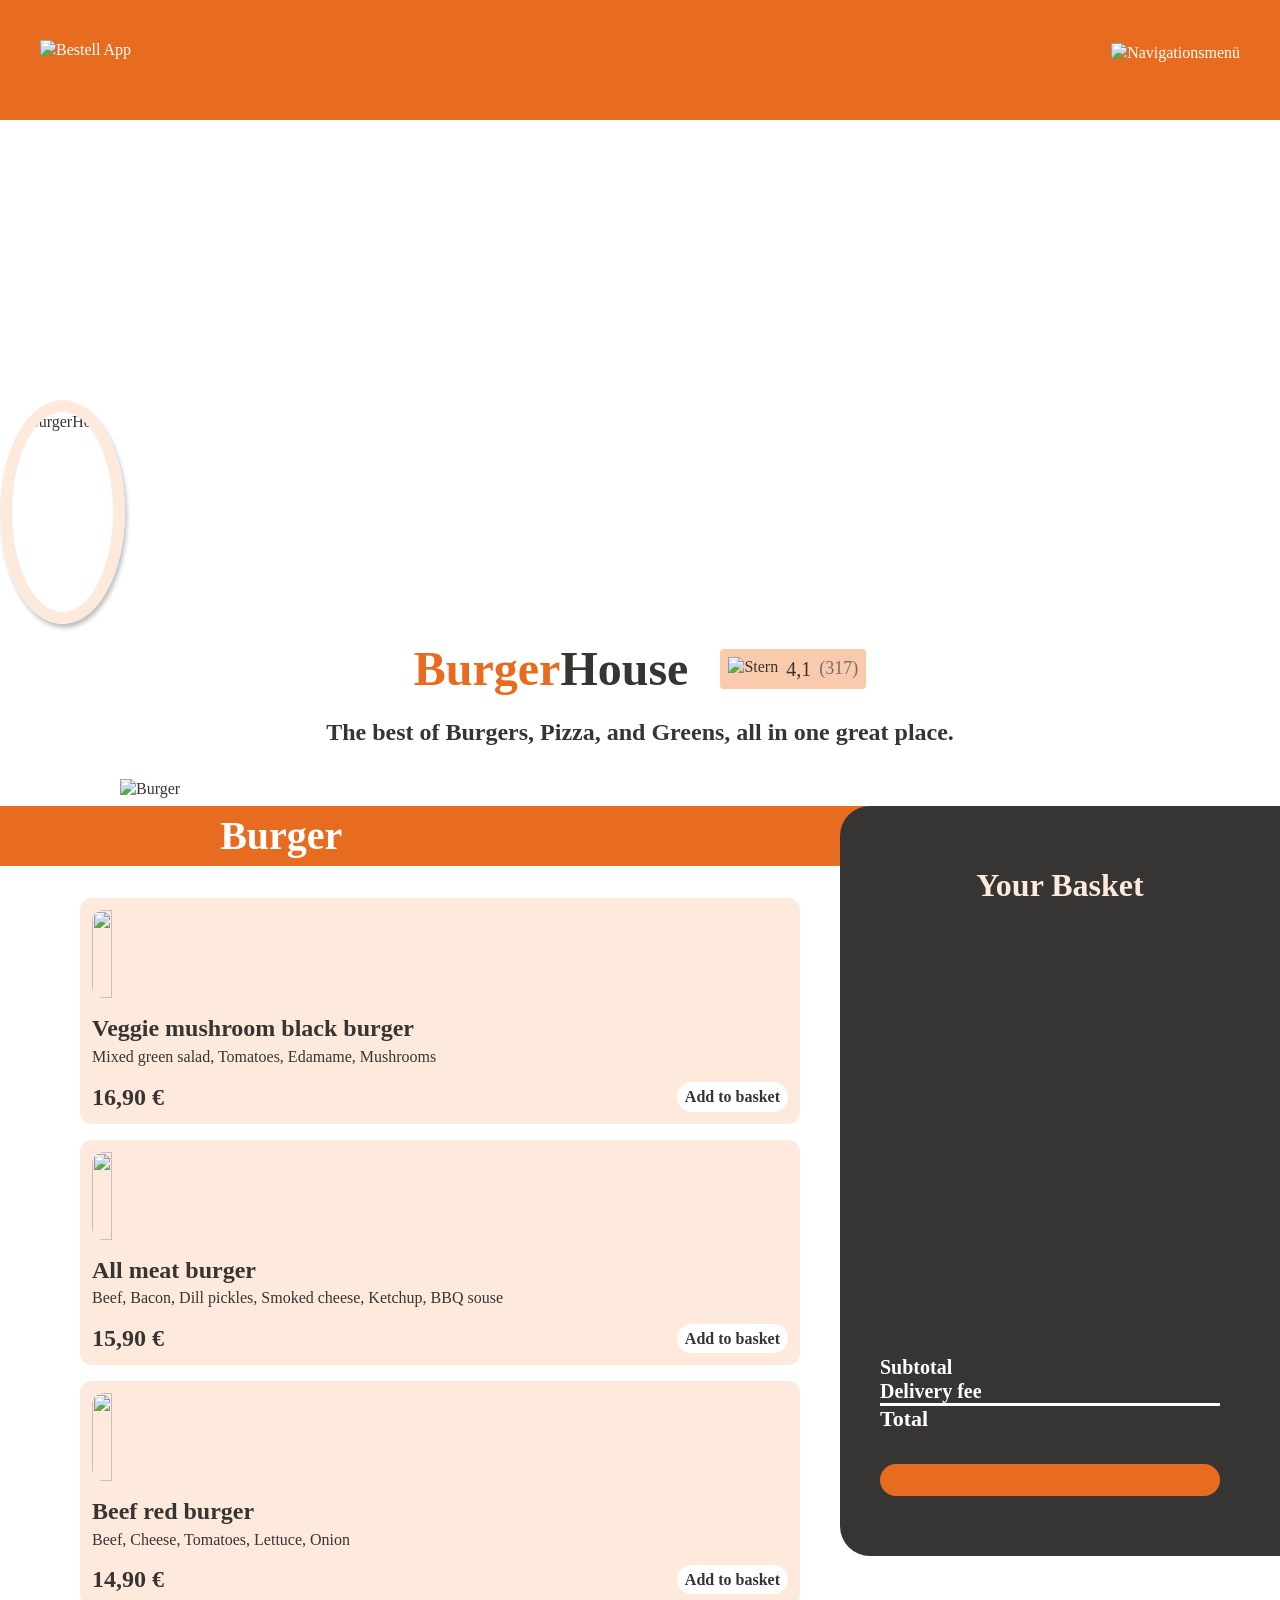
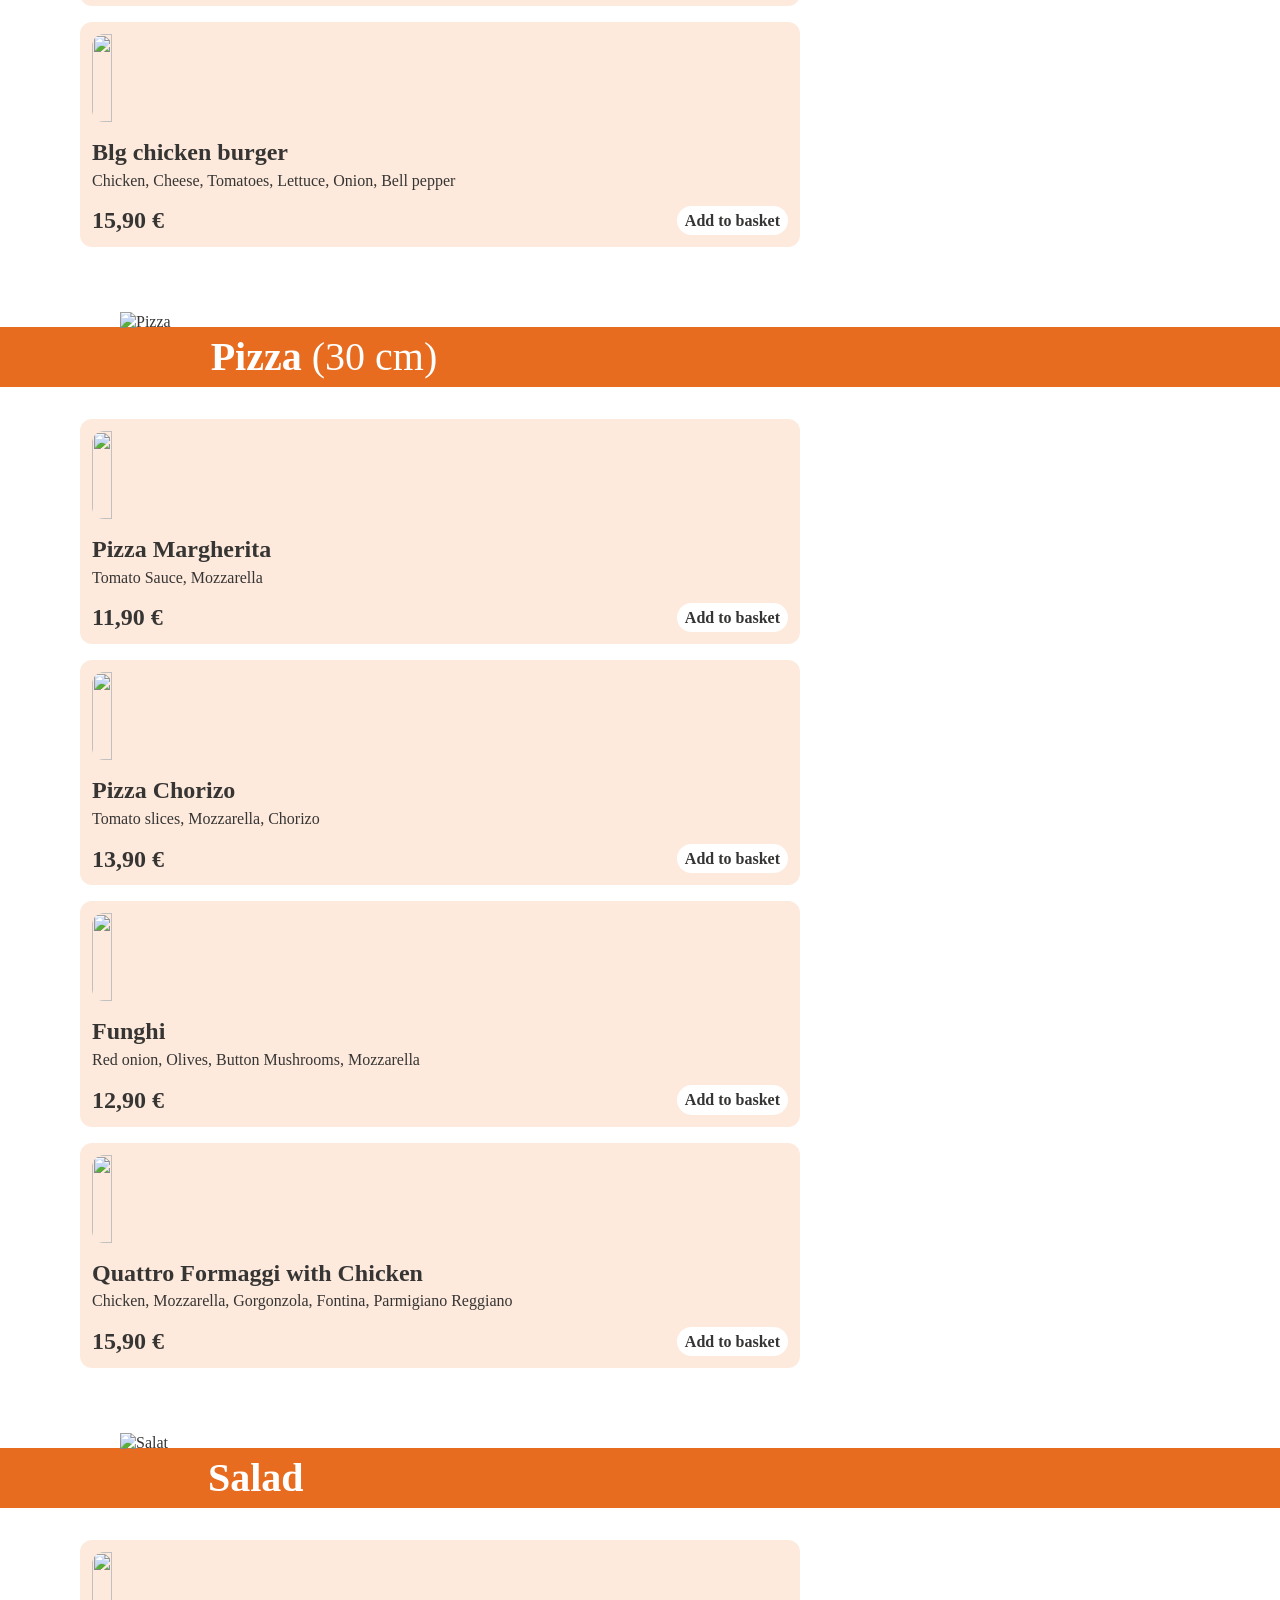
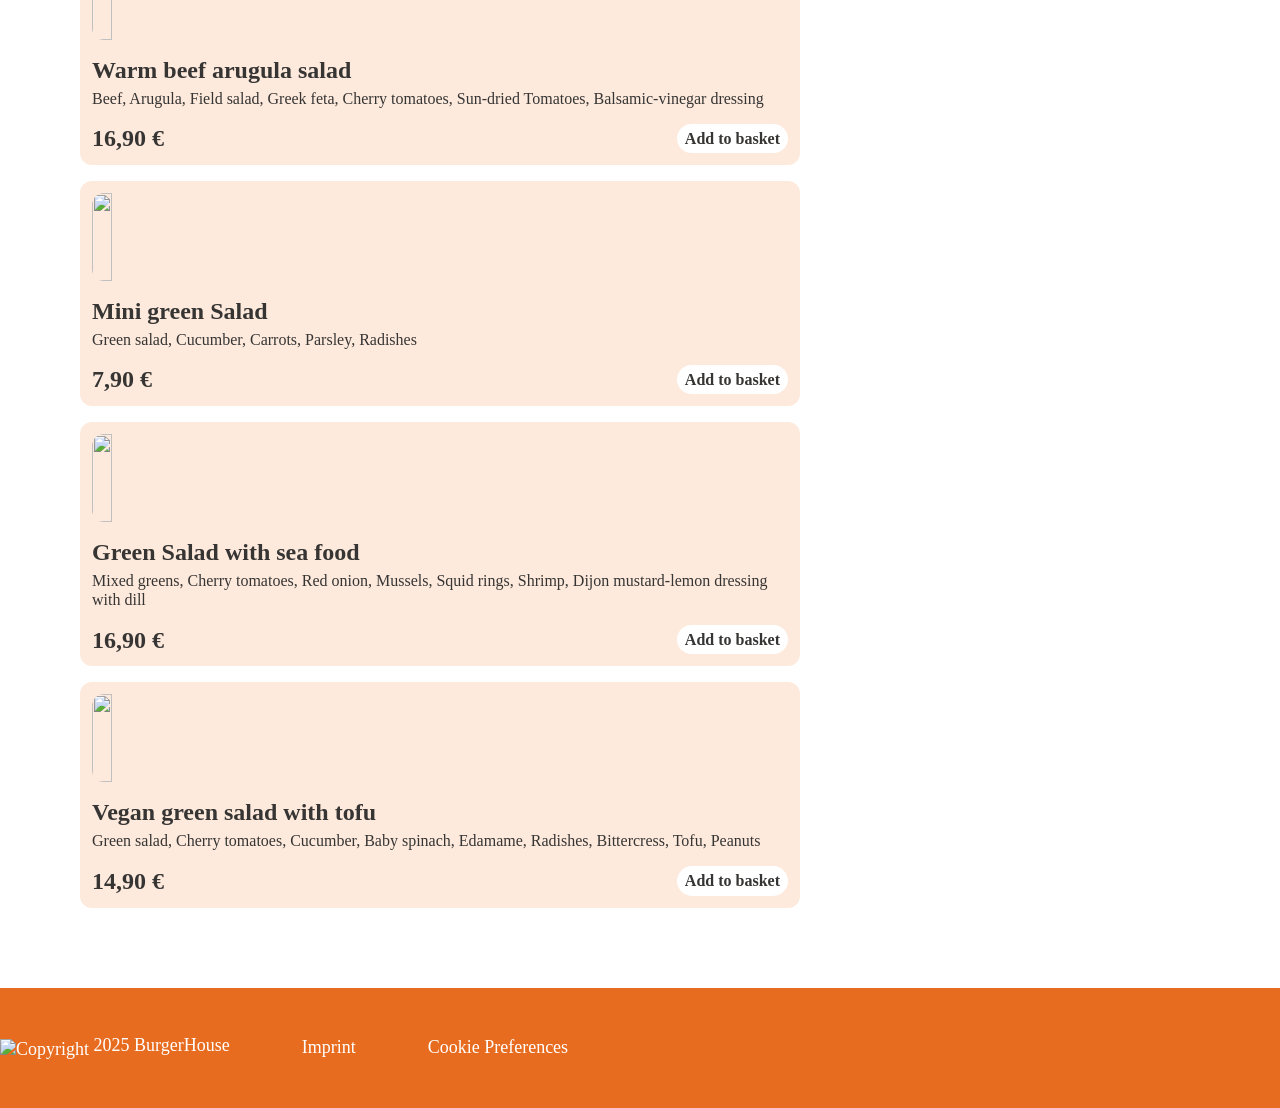
==== 2026-04_bestellapp/index.html @ 67043457 "responsiveness (480px)" ====
<!DOCTYPE html>
<html lang="de">
<head>
    <meta charset="UTF-8">
    <meta name="viewport" content="width=device-width, initial-scale=1.0">
    <title>BestellAPP</title>
    <link rel="shortcut icon" href="./assets/icons/logo-symbol.svg" type="image/x-icon">

    <script src="./scripts/db.js"></script>
    <script src="./scripts/templates.js"></script>
    <script src="./script.js"></script>

    <link rel="stylesheet" href="./styles/fonts.css">
    <link rel="stylesheet" href="./styles/standard.css">
    <link rel="stylesheet" href="./style.css">
    <link rel="stylesheet" href="./styles/assets.css">
    <link rel="stylesheet" href="./styles/basket.css">
</head>
<body onload="init()">
    <header class="wrapper">
        <div class="header-container">
            <img class="header-logo"
                src="./assets/icons/logo-symbol-und-text.svg" 
                alt="Bestell App">
            <img class="nav-icon"
                src="./assets/icons/menu.svg" 
                alt="Navigationsmenü">
        </div>
    </header>
    <main>
        <section id="#HeroSection" class="wrapper">
            <div class="hero-image"></div>
            <img class="hero-logo"
                src="./assets/icons/logo-BurgerHouse.png" 
                alt="BurgerHouse">
            <div class="hero-text">
                <div class="h1-container">
                    <h1><span>Burger</span>House</h1>
                    <div class="star-container">
                        <img class="rating-star"
                        src="./assets/icons/star.svg" 
                        alt="Stern">
                        <p class="font-20px-400 font-palanquin-dark">4,1</p>
                        <p class="font-18px-400 color-number-of-ratings">(317)</p>
                    </div>
                </div>
                <p class="font-24px-600">The best of Burgers, Pizza, and Greens, all in one great place.</p>
            </div>
        </section>

        <section class="dishes-and-basket-section wrapper">
            <section>
                <section id="SectionBurger">
                    <div class="category-seperator"></div>
                    <div class="h2-container">
                        <img class="category-icon burger-icon"
                            src="./assets/icons/burger.png" 
                            alt="Burger">
                        <h2>Burger</h2>
                    </div>
                    <div id="#ContainerBurger"
                        class="category-container">
                    </div>
                </section>

                <section id="SectionPizza">
                    <div class="category-seperator"></div>
                    <div class="h2-container">
                        <img class="category-icon"
                            src="./assets/icons/pizza.png" 
                            alt="Pizza">
                        <h2>Pizza <span>(30 cm)</span></h2>
                    </div>
                    <div id="#ContainerPizza"
                        class="category-container">
                    </div>
                </section>

                <section id="SectionSalad">
                    <div class="category-seperator"></div>
                    <div class="h2-container">
                        <img class="category-icon"
                            src="./assets/icons/salad.png" 
                            alt="Salat">
                        <h2>Salad</h2>
                    </div>
                    <div id="#ContainerSalad"
                        class="category-container">
                    </div>
                </section> 
            </section>

            <aside id="#Basket">
                <!-- <div class="basket position-sticky">
                    <h3>Your Basket</h3>
                    <p class="p-empty-basket">Nothing here yet.<br>Go ahead and choose something delicious!</p>
                    <img class=""
                        src="./assets/icons/shopping_cart_big.svg" 
                        alt="Einkaufswagen-Icon">
                </div> -->
                <div class="basket position-sticky">
                    <h3>Your Basket</h3>
                    <div id="#ContainerChoosenDishes"
                        class="choosen-dishes-container">
                        
                    </div>
                    <div class="money-calculation">
                        <table>
                            <tr class="font-20px-600">
                                <td>Subtotal</td>
                                <td id="#Subtotal"></td>
                            </tr>
                            <tr class="font-20px-600">
                                <td>Delivery fee</td>
                                <td id="#DeliveryFee"></td>
                            </tr>
                            <tr class="font-22px-700">
                                <th>Total </th>
                                <th id="#Total"></th>
                            </tr>

                        </table>
                        <button id="#BuyNow"
                            class="btn-buy-now">
                        </button>  
                    </div>
                </div>

            </aside>

        </section>
        

        
    </main>
    <footer class="wrapper font-18px-400">
        <div class="footer-container">
            <a href="##HeroSection">
                <img class="copyright-symbol"
                    src="./assets/icons/copyright.svg" 
                    alt="Copyright">
                2025 BurgerHouse
            </a>
            <a href="#">Imprint</a>
            <a href="#">Cookie Preferences</a>
        </div>
        <div class="footer-nav-bar">
            <a href="##HeroSection">
                <img class=""
                    src="./assets/icons/home-white.svg" 
                    alt="xxx">
            </a>
            <a href="#">
                <img class=""
                    src="./assets/icons/home-white.svg" 
                    alt="xxx">
            </a>
            <a href="##HeroSection">
                <img class=""
                    src="./assets/icons/home-white.svg" 
                    alt="xxx">
            </a>
            <a href="#">
                <img class=""
                    src="./assets/icons/home-white.svg" 
                    alt="xxx">
            </a>
        </div>
    </footer>
</body>

</html>
---- 2026-04_bestellapp/styles/standard.css ----
:root {
    --color-white: rgba(255, 255, 255, 1);
      /*-> für Kategorien und Header, Footer */
    --color-dark: rgba(231, 108, 31, 1);
    --color-stars: rgba(250, 202, 172, 1);
    --color-medium: rgba(231, 195, 173, 1);
      /*-> für Scroll Balken */
    --color-light: rgba(253, 234, 220, 1);
      /*-> für Karten-Hintergrund und Basket-Überschrift */
    --color-second: rgba(54, 53, 52, 1);
      /*-> für Basket-Hintergrund und dunkler Text */
}

* {
    box-sizing: border-box;
    margin: 0;
    padding: 0;
    scroll-behavior: smooth;
}
---- 2026-04_bestellapp/style.css ----
/* content limitation */

.wrapper {
  padding: 0 calc((100% - 1440px) / 2);
}

/* text-styling */

* {
  font-family: 'Palanquin';
  line-height: 1.2;
}

.font-palanquin-dark {
  font-family: 'Palanquin Dark';
}

h1 {
  font-family: 'Palanquin Dark';
  font-size: 48px;
  font-weight: 700;
}

h1 > span {
  font-family: 'Palanquin Dark';
  color: var(--color-dark);
}

h2 > span {
  font-weight: 400;
}

h2 {
  color: var(--color-white);
  font-size: 40px;
  font-weight: 700;
}

h3 {
  color: var(--color-light);
  font-size: 32px;
  font-weight: 700;
}

.color-number-of-ratings {
  color: rgba(114, 109, 109, 1);
}

.font-24px-600 {
  font-size: 24px;
  font-weight: 600;
}

.font-22px-700 {
  font-size: 22px;
  font-weight: 700;
}

.font-20px-600 {
  font-size: 20px;
  font-weight: 600;
}

.font-20px-400 {
  font-size: 20px;
  font-weight: 400;
}

.font-18px-400 {
  font-size: 18px;
  font-weight: 400;
}

.font-16px-500 {
  font-size: 16px;
  font-weight: 500;
}

/* body and main */

body {
  display: flex;
  flex-direction: column;
  color: var(--color-second);
  height: 100vh;
}

main {
  margin-top: 120px;
  display: flex;
  flex: 1;
  flex-direction: column;
}

/* header and footer */

header, footer {
  color: var(--color-white);
  background-color: var(--color-dark);
}

header {
  position: fixed;
  top: 0;
  left: 0;
  right: 0;
  z-index: 1;
}

.header-container {
  display: flex;
  justify-content: space-between;
  align-items: center;
  padding: 0 40px;
  height: 120px;
}

.header-logo {
  height: 40px;
}

.nav-icon {
  height: 35px;
}

.footer-nav-bar {
  display: none;
}

.footer-container {
  display: flex;
  justify-self: center;
  align-items: center;
  gap: 72px;
  height: 120px;
}

.copyright-symbol {
  vertical-align: sub;
}

/* hero-section */

.hero-image {
  background-image: url(./assets/img/hero-photo.jpg);
  background-position: bottom;
  background-size: cover;
  height: 400px;
}

.hero-logo {
  box-sizing: content-box;
  position: absolute;
  top: 400px;
  display: flex;
  justify-self: center;
  border: 12px solid var(--color-light);
  border-radius: 50%;
  box-shadow: rgba(0, 0, 0, 0.25) 2px 4px 4px;
  height: 200px;
}

.hero-text {
  text-align: center;
  text-wrap: balance;
  display: flex;
  flex-direction: column;
  align-items: center;
  padding: 100px 24px 60px;
  height: 300px;
}

.h1-container {
  display: flex;
  align-items: center;
  padding: 20px;
  gap: 32px;
}

.star-container {
  background-color: var(--color-stars);
  display: flex;
  align-items: center;
  border-radius: 4px;
  padding: 8px;
  gap: 8px;
}

.rating-star {
  height: 23px;
}

/* dishes-section */

.dishes-and-basket-section {
  display: flex;
  justify-content: space-between;
}

.category-seperator {
  position: absolute;
  left: 0;
  background-color: var(--color-dark);
  width: 100%;
  height: 60px;
  z-index: -1;
}

#SectionBurger > .category-seperator {
  top: calc(120px + 400px + 300px);
}

#SectionPizza > .category-seperator {
  top: calc(120px + 400px + 300px + 60px + 770px);
}

#SectionSalad > .category-seperator {
  top: calc(120px + 400px + 300px + 60px + 770px + 60px + 770px);
}

.h2-container {
  display: flex;
  align-items: center;
  gap: 40px;
  height: 60px;
}

.category-icon {
  margin-left: 160px;
  height: 90px;
}

.burger-icon {
  margin-bottom: 24px;
}

.category-container {
  display: flex;
  flex-direction: column;
  padding-top: 32px;
  gap: 16px;  
  height: 770px;
}

.dish-container {
  background-color: var(--color-light);
  display: flex;
  margin: 0 120px;
  border-radius: 12px;
  padding: 12px;
  gap: 16px;
}

.dish-img {
  border-radius: 12px;
  height: 120px;
  aspect-ratio: 4/3;
  object-fit: cover;
}

.name-and-description-container {
  flex: 1;
  display: flex;
  flex-direction: column;
  gap: 4px;
}

.price-and-add-container {
  display: flex;
  flex-direction: column;
  justify-content: space-between;
  align-items: flex-end;
}

@media screen and (max-width: 1440px){
  .category-seperator {
    display: none;
  }

  .hero-text {
    height: auto;
  }

  .h2-container {
    background-color: var(--color-dark);
    margin-right: -440px;
  }

  .category-icon{
    margin-left: 120px;
  }

  .category-container {
    padding-bottom: 80px;
    height: auto;
  }

  .dish-container {
    flex-direction: column;
    margin-left: 80px;
    margin-right: 40px;
  }

  .dish-img {
    height: 88px;
  }

  .price-and-add-container {
    flex-direction: row;
  }
}

@media screen and (max-width: 1279px){
  main {
    margin-top: 80px;
  }

  .header-container,
  .footer-container {
    height: 80px;
  }

  .hero-logo {
    top: 360px;
  }
  
  .h2-container {
    margin-right: -400px;
  }

  .category-icon{
    margin-left: 80px;
  }

  .dish-container {
    margin-left: 50px;
    margin-right: 30px;
  }
}

@media screen and (max-width: 1000px){
  .h2-container {
    margin-right: -350px;
    gap: 24px;
  }

  .category-icon{
    margin-left: 60px;
  }

  .dish-container {
    margin-left: 40px;
    margin-right: 20px;
  }
}

@media screen and (max-width: 768px){
  

  .header-container,
  .footer-nav-bar {
    padding: 0 24px;
  }

  .nav-icon {
      display: none;
    }

  .footer-container

  .footer-nav-bar {
    background-color: var(--color-second);
    display: flex;
    justify-content: space-between;
    align-items: center;
    height: 80px;
  } 

  .hero-image {
    border-radius: 16px;
    margin: 24px;
    height: 320px;
  }

  .hero-logo {
    top: 350px;
    height: 120px;
  }

  .hero-text {
    padding-top: 60px;
  }

  h1 {
    font-size: 40px;
  }

  h2 {
    font-size: 32px;
    padding-bottom: 8px;
  }

  .h2-container {
    flex-direction: column;
    justify-content: flex-end;
    margin-right:0;
    gap: 0;
  }

  .category-icon {
    margin-left: 0;
    height: 60px;
  }

  .burger-icon {
    margin-bottom: 0;
    }
  
  .dish-container {
    margin-left: 24px;
    margin-right: 24px;
  }
}


@media screen and (max-width: 480px){
  .header-container,
  .footer-nav-bar {
    padding: 0 16px;
  }

  .hero-image {
      margin: 16px;
    }
  
  .hero-logo {
    top: 340px;
  }

  .h1-container {
    flex-direction: column-reverse;
    gap: 16px;
  }

  .dish-container {
    margin-left: 16px;
    margin-right: 16px;
  }
}
---- 2026-04_bestellapp/styles/assets.css ----
/* Links und Buttons */

a {
  color: var(--color-white);
  text-decoration: none;
}

.svg {
  fill: gray;
  /* width: 24px; */
  height: 24px;

}

/* button {
  background-color: black;
  border: none;
  padding: 4px;
} */

.btn-add-to-basket {
  color: var(--color-second);
  font-size: 16px;
  font-weight: 600;
  background-color: var(--color-white);
  border: none;
  border-radius: 20px;
  padding: 5px 8px;
  cursor: pointer;
}

.btn-add-to-basket:hover {
  color: var(--color-dark);
  box-shadow: rgba(0, 0, 0, 0.2) 1px 2px 2px;
}

.btn-minus-plus {
  color: var(--color-second);
  background-color: var(--color-light);
  border: none;
  padding: 0;
  cursor: pointer;
}

.btn-buy-now {
  color: rgba(251, 251, 251, 1);
  font-size: 32px;
  font-weight: 700;
  text-wrap: balance;
  background-color: var(--color-dark);
  border: none;
  border-radius: 60px;
  padding: 16px;
  width: 100%;
}
---- 2026-04_bestellapp/styles/basket.css ----
.position-sticky {
    position: sticky;
    top: 120px;
}

.basket {
    background-color: var(--color-second);
    color: var(--color-light);
    display: flex;
    flex-direction: column;
    align-items: center;
    border-radius: 30px 0 0 30px;
    padding: 60px 40px;
    gap: 32px;
    width: 440px;
    height: min(750px, calc(100vh - 80px));
}

.p-empty-basket {
    text-align: center;
    font-size: 24px;
    font-weight: 500;
    margin-block-start: 0;
    margin-block-end: 80px;
}

.choosen-dishes-container {
    flex: 1;
    display: flex;
    flex-direction: column;
    gap: 12px;
    width: 100%;
    overflow-y: scroll;
    scrollbar-color: var(--color-medium) var(--color-second);
    scrollbar-width: thin;
}

.choosen-dish-card {
    display: flex;
    flex-direction: column;
    background-color: var(--color-light);
    color: var(--color-second);
    margin-right: 8px;
    border-radius: 20px;
    padding: 20px;
}

.amount-price-container {
    display: flex;
    justify-content: space-between;
}

.money-calculation {
    color: var(--color-white);
    display: flex;
    flex-direction: column;
    margin-right: 20px;
    gap: 32px;
    width: calc(100% - 20px);
}

table {
    border-collapse: collapse;
}

td:nth-child(1),
th:nth-child(1) {
    text-align: left;
}

td:nth-last-child(1),
th:nth-last-child(1) {
    text-align: right;
}

th {
    border-top: 3px solid var(--color-white);

}

@media screen and (max-width: 1279px) {
    .position-sticky {
        top: 80px;
    }

    .basket {
        padding: 50px 30px;
        width: 400px;
    }
}

@media screen and (max-width: 1000px){
    .basket {
        padding: 40px 20px;
        width: 350px;
    }
}

@media screen and (max-width: 768px){
  .basket {
        display: none;
    }
}
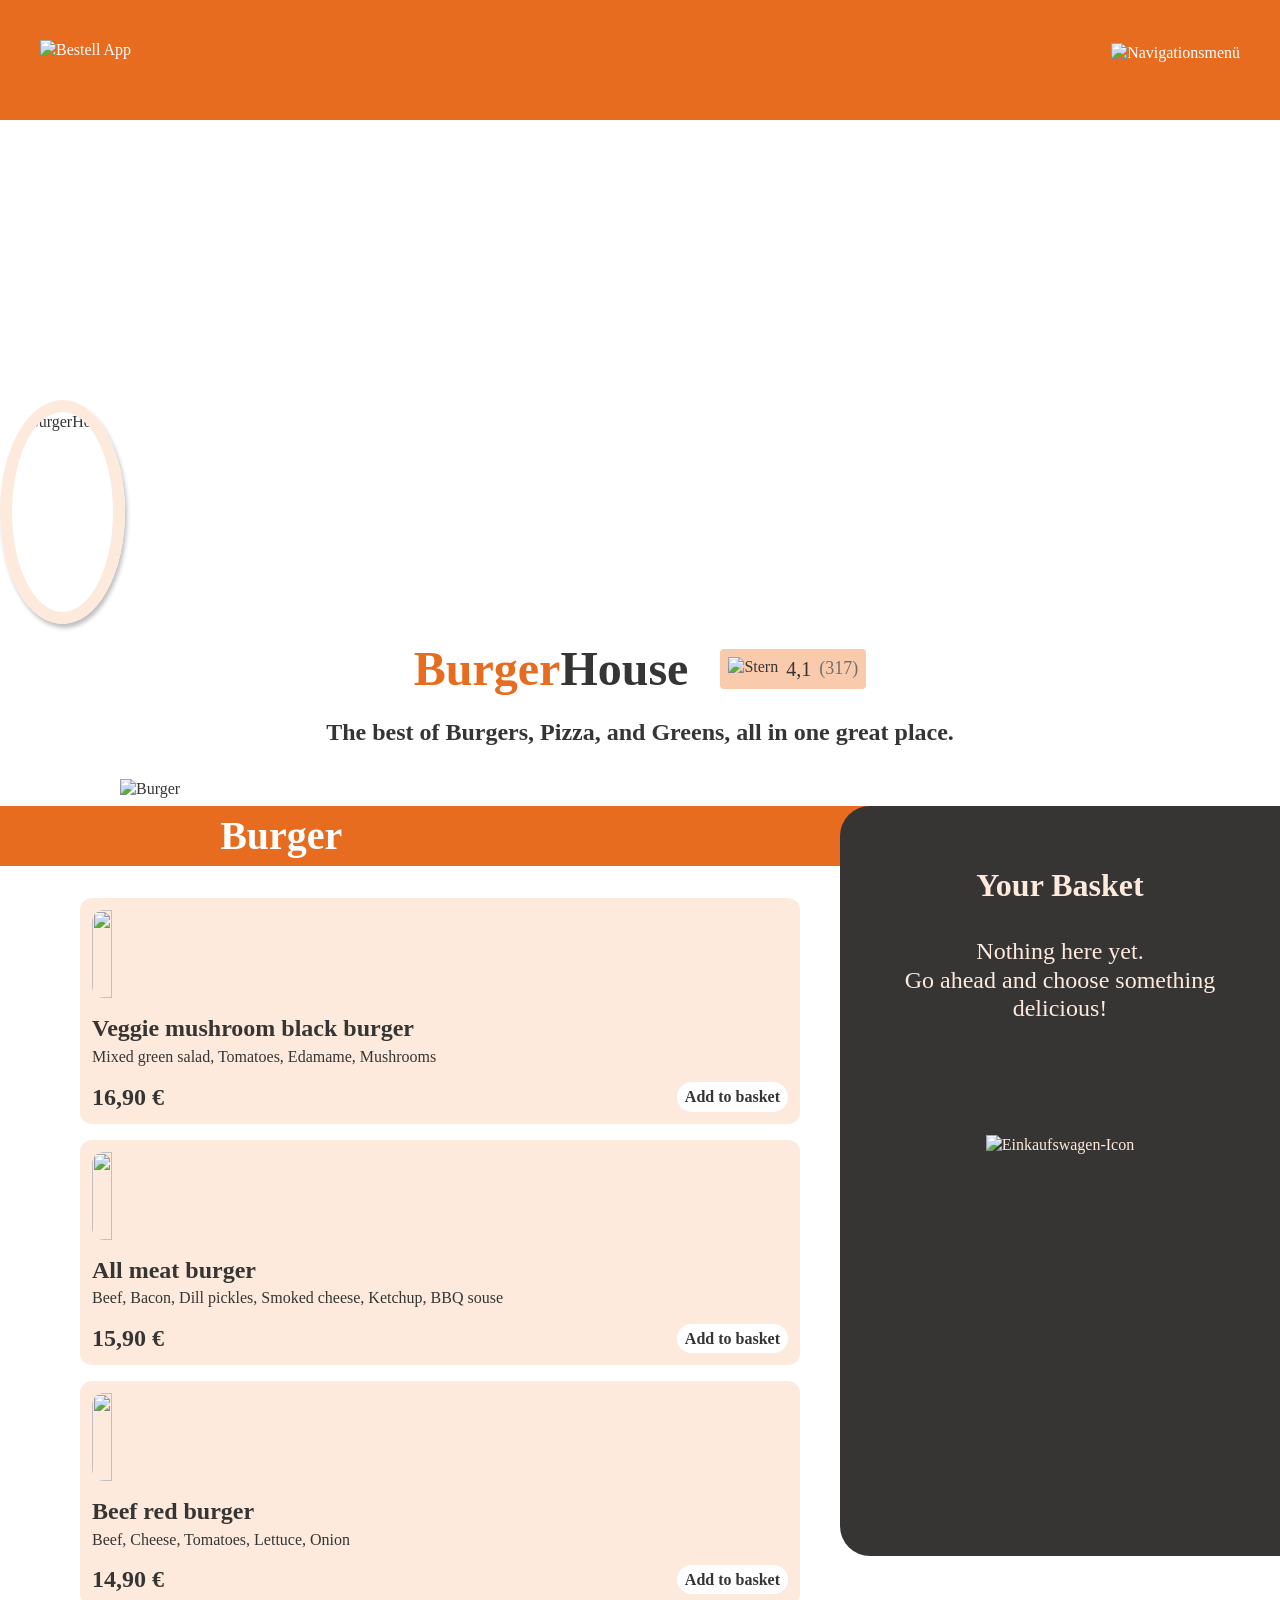
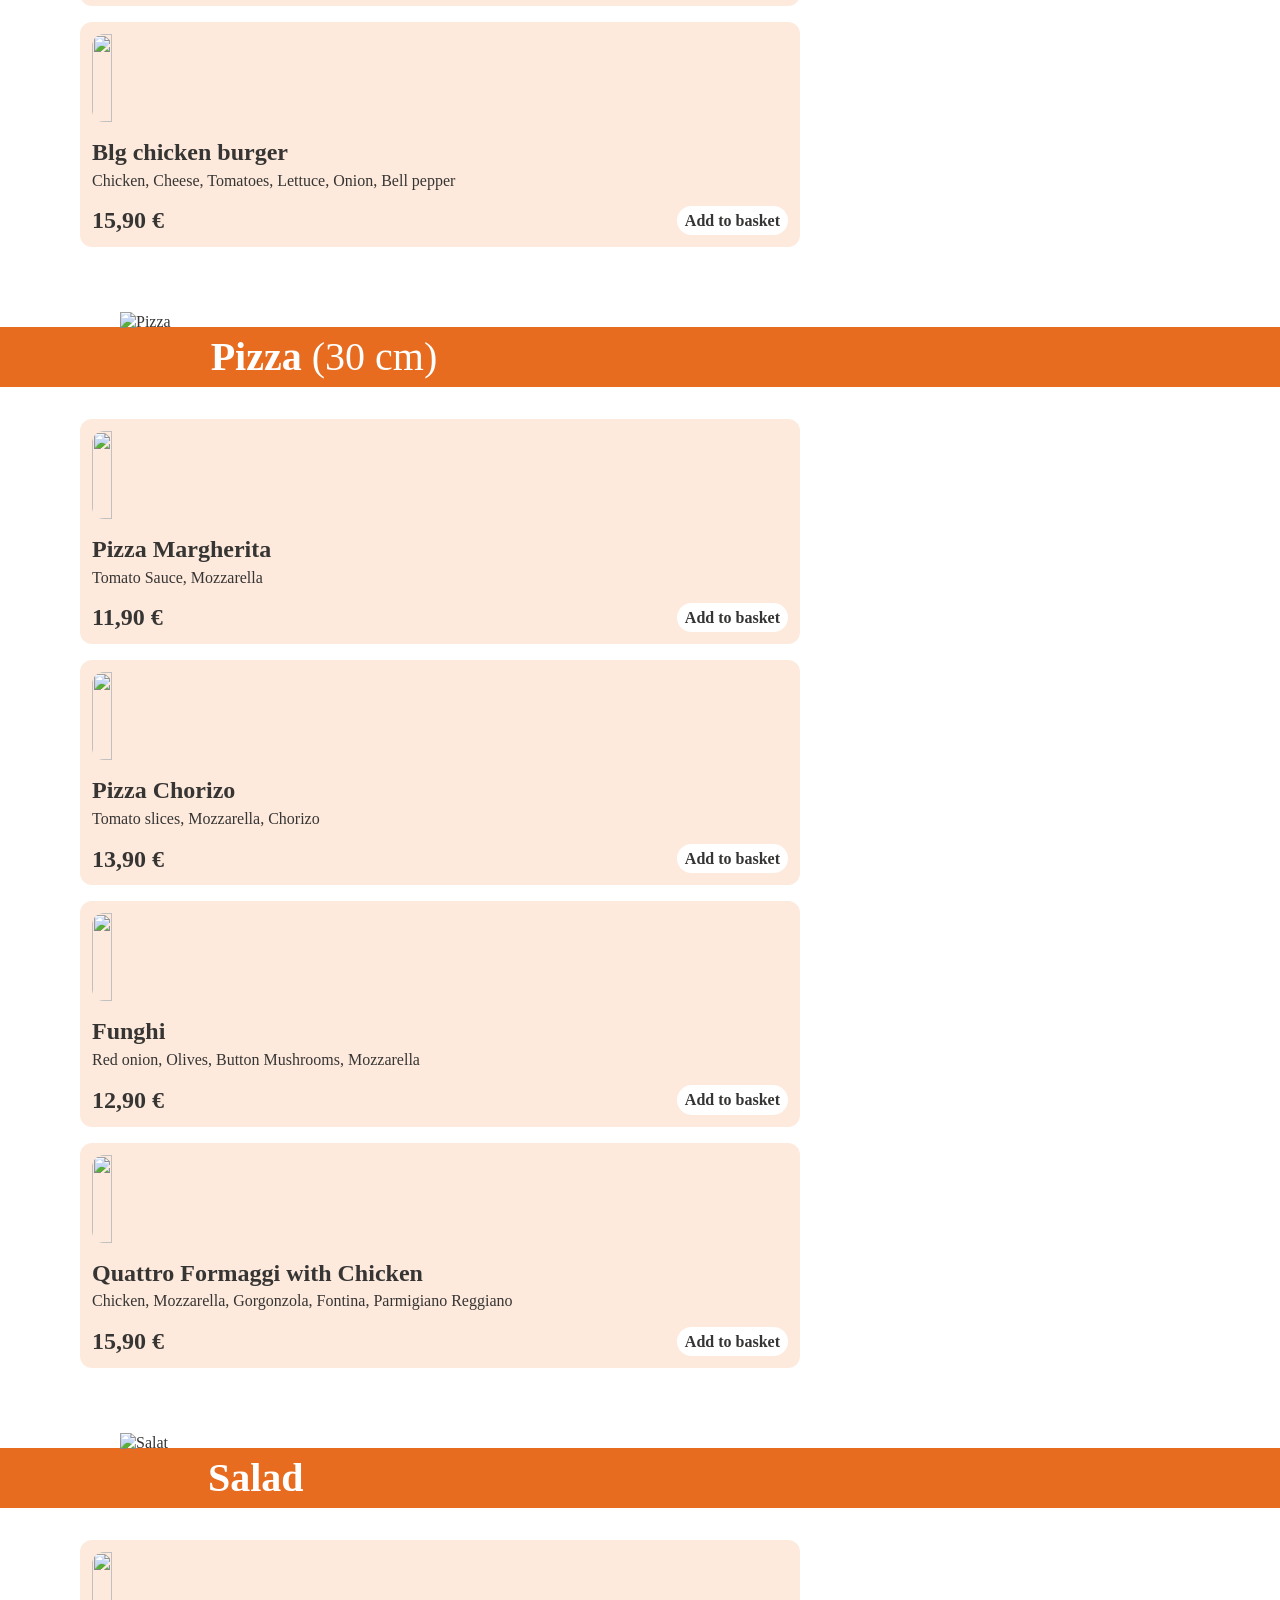
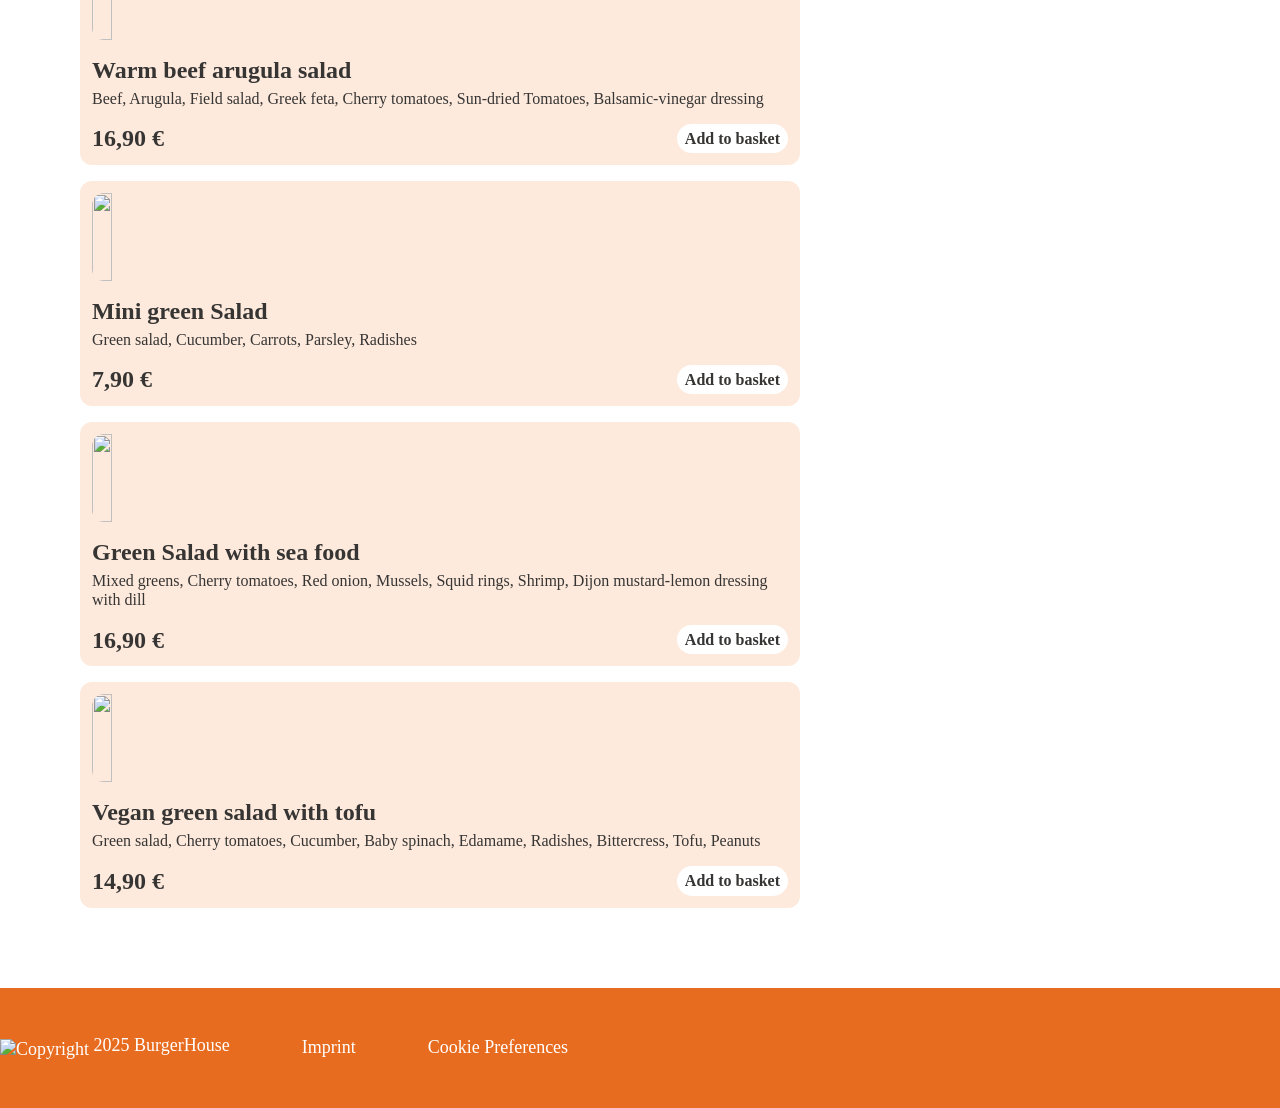
==== commit 63ffa405: "js" ====
--- a/2026-04_bestellapp/index.html
+++ b/2026-04_bestellapp/index.html
@@ -91,47 +91,14 @@
             </section>
 
             <aside id="#Basket">
-                <!-- <div class="basket position-sticky">
-                    <h3>Your Basket</h3>
-                    <p class="p-empty-basket">Nothing here yet.<br>Go ahead and choose something delicious!</p>
-                    <img class=""
-                        src="./assets/icons/shopping_cart_big.svg" 
-                        alt="Einkaufswagen-Icon">
-                </div> -->
-                <div class="basket position-sticky">
-                    <h3>Your Basket</h3>
-                    <div id="#ContainerChoosenDishes"
-                        class="choosen-dishes-container">
-                        
-                    </div>
-                    <div class="money-calculation">
-                        <table>
-                            <tr class="font-20px-600">
-                                <td>Subtotal</td>
-                                <td id="#Subtotal"></td>
-                            </tr>
-                            <tr class="font-20px-600">
-                                <td>Delivery fee</td>
-                                <td id="#DeliveryFee"></td>
-                            </tr>
-                            <tr class="font-22px-700">
-                                <th>Total </th>
-                                <th id="#Total"></th>
-                            </tr>
-
-                        </table>
-                        <button id="#BuyNow"
-                            class="btn-buy-now">
-                        </button>  
-                    </div>
-                </div>
-
             </aside>
+            
 
         </section>
-        
 
-        
+        <dialog id="#Basket" id="#BasketDialog">
+        </dialog>
+
     </main>
     <footer class="wrapper font-18px-400">
         <div class="footer-container">
@@ -169,4 +136,39 @@
     </footer>
 </body>
 
-</html>+</html>
+
+<!-- <div class="basket">
+    <h3>Your Basket</h3>
+    <p class="p-empty-basket">Nothing here yet.<br>Go ahead and choose something delicious!</p>
+    <img class=""
+        src="./assets/icons/shopping_cart_big.svg" 
+        alt="Einkaufswagen-Icon">
+</div>
+<div class="basket">
+    <h3>Your Basket</h3>
+    <div id="#ContainerChoosenDishes"
+        class="choosen-dishes-container">
+        
+    </div>
+    <div class="money-calculation">
+        <table>
+            <tr class="font-20px-600">
+                <td>Subtotal</td>
+                <td id="#Subtotal"></td>
+            </tr>
+            <tr class="font-20px-600">
+                <td>Delivery fee</td>
+                <td id="#DeliveryFee"></td>
+            </tr>
+            <tr class="font-22px-700">
+                <th>Total </th>
+                <th id="#Total"></th>
+            </tr>
+
+        </table>
+        <button id="#BuyNow"
+            class="btn-buy-now">
+        </button>  
+    </div>
+</div> -->
--- a/2026-04_bestellapp/style.css
+++ b/2026-04_bestellapp/style.css
@@ -355,35 +355,43 @@
 }
 
 @media screen and (max-width: 768px){
-  
+  .nav-icon {
+      display: none;
+    }
+
+  .footer-container {
+      flex-direction: column-reverse;
+      justify-content: center;
+      margin-bottom: 60px;
+      gap: 8px;
+      height: 120px;
+    }
 
   .header-container,
   .footer-nav-bar {
     padding: 0 24px;
   }
 
-  .nav-icon {
-      display: none;
-    }
-
-  .footer-container
-
   .footer-nav-bar {
+    position: fixed;
+    bottom: 0;
     background-color: var(--color-second);
     display: flex;
     justify-content: space-between;
     align-items: center;
-    height: 80px;
+    width: 100%;
+    height: 60px;
+    z-index: 1;
   } 
 
   .hero-image {
     border-radius: 16px;
     margin: 24px;
-    height: 320px;
+    height: 250px;
   }
 
   .hero-logo {
-    top: 350px;
+    top: 280px;
     height: 120px;
   }
 
@@ -434,7 +442,7 @@
     }
   
   .hero-logo {
-    top: 340px;
+    top: 270px;
   }
 
   .h1-container {
--- a/2026-04_bestellapp/styles/basket.css
+++ b/2026-04_bestellapp/styles/basket.css
@@ -1,9 +1,6 @@
-.position-sticky {
+.basket {
     position: sticky;
     top: 120px;
-}
-
-.basket {
     background-color: var(--color-second);
     color: var(--color-light);
     display: flex;
@@ -79,11 +76,8 @@
 }
 
 @media screen and (max-width: 1279px) {
-    .position-sticky {
+    .basket {
         top: 80px;
-    }
-
-    .basket {
         padding: 50px 30px;
         width: 400px;
     }
@@ -97,7 +91,17 @@
 }
 
 @media screen and (max-width: 768px){
-  .basket {
-        display: none;
+    .dishes-and-basket-section {
+        flex-direction: column;
+
+    }
+
+    .basket {
+        /* display: none; */
+        /* position: static; */
+        border-radius: 30px 30px 0 0;
+
+        width: 100%;
+        z-index: 1;
     }
 }
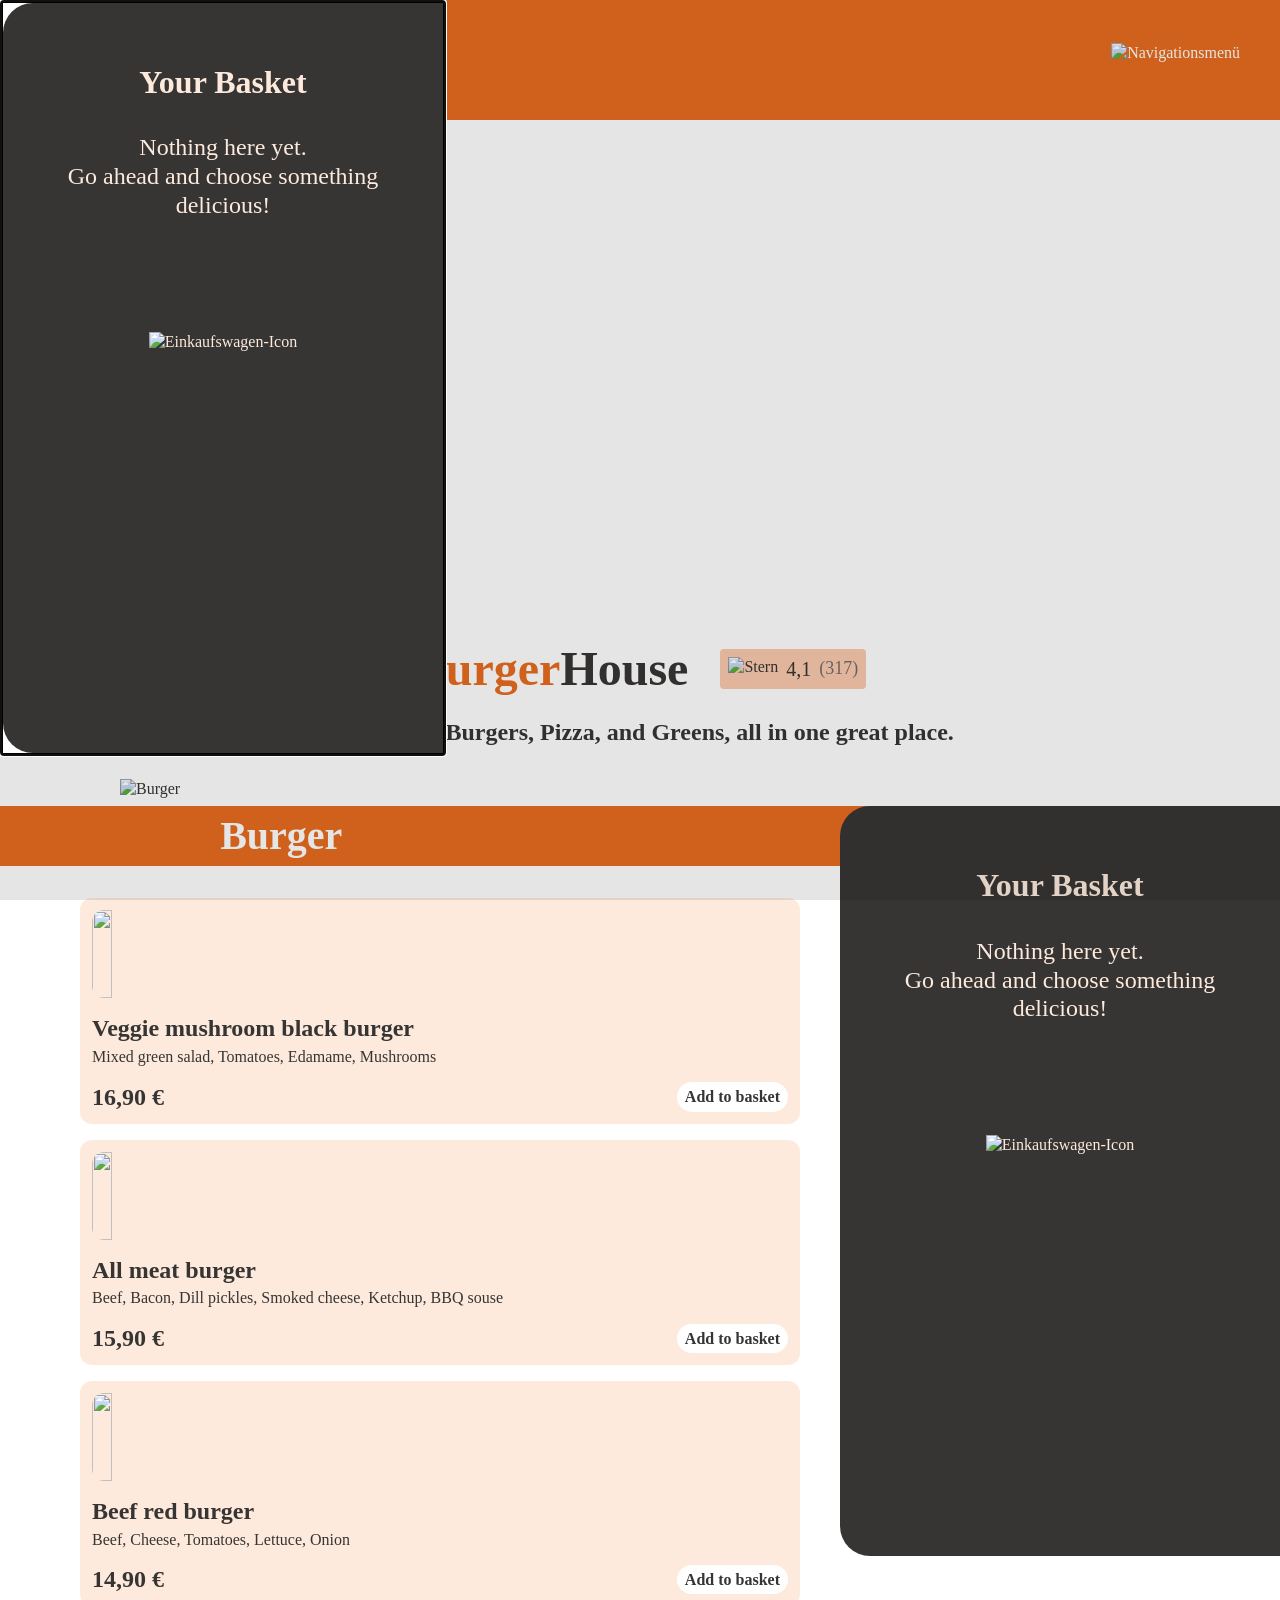
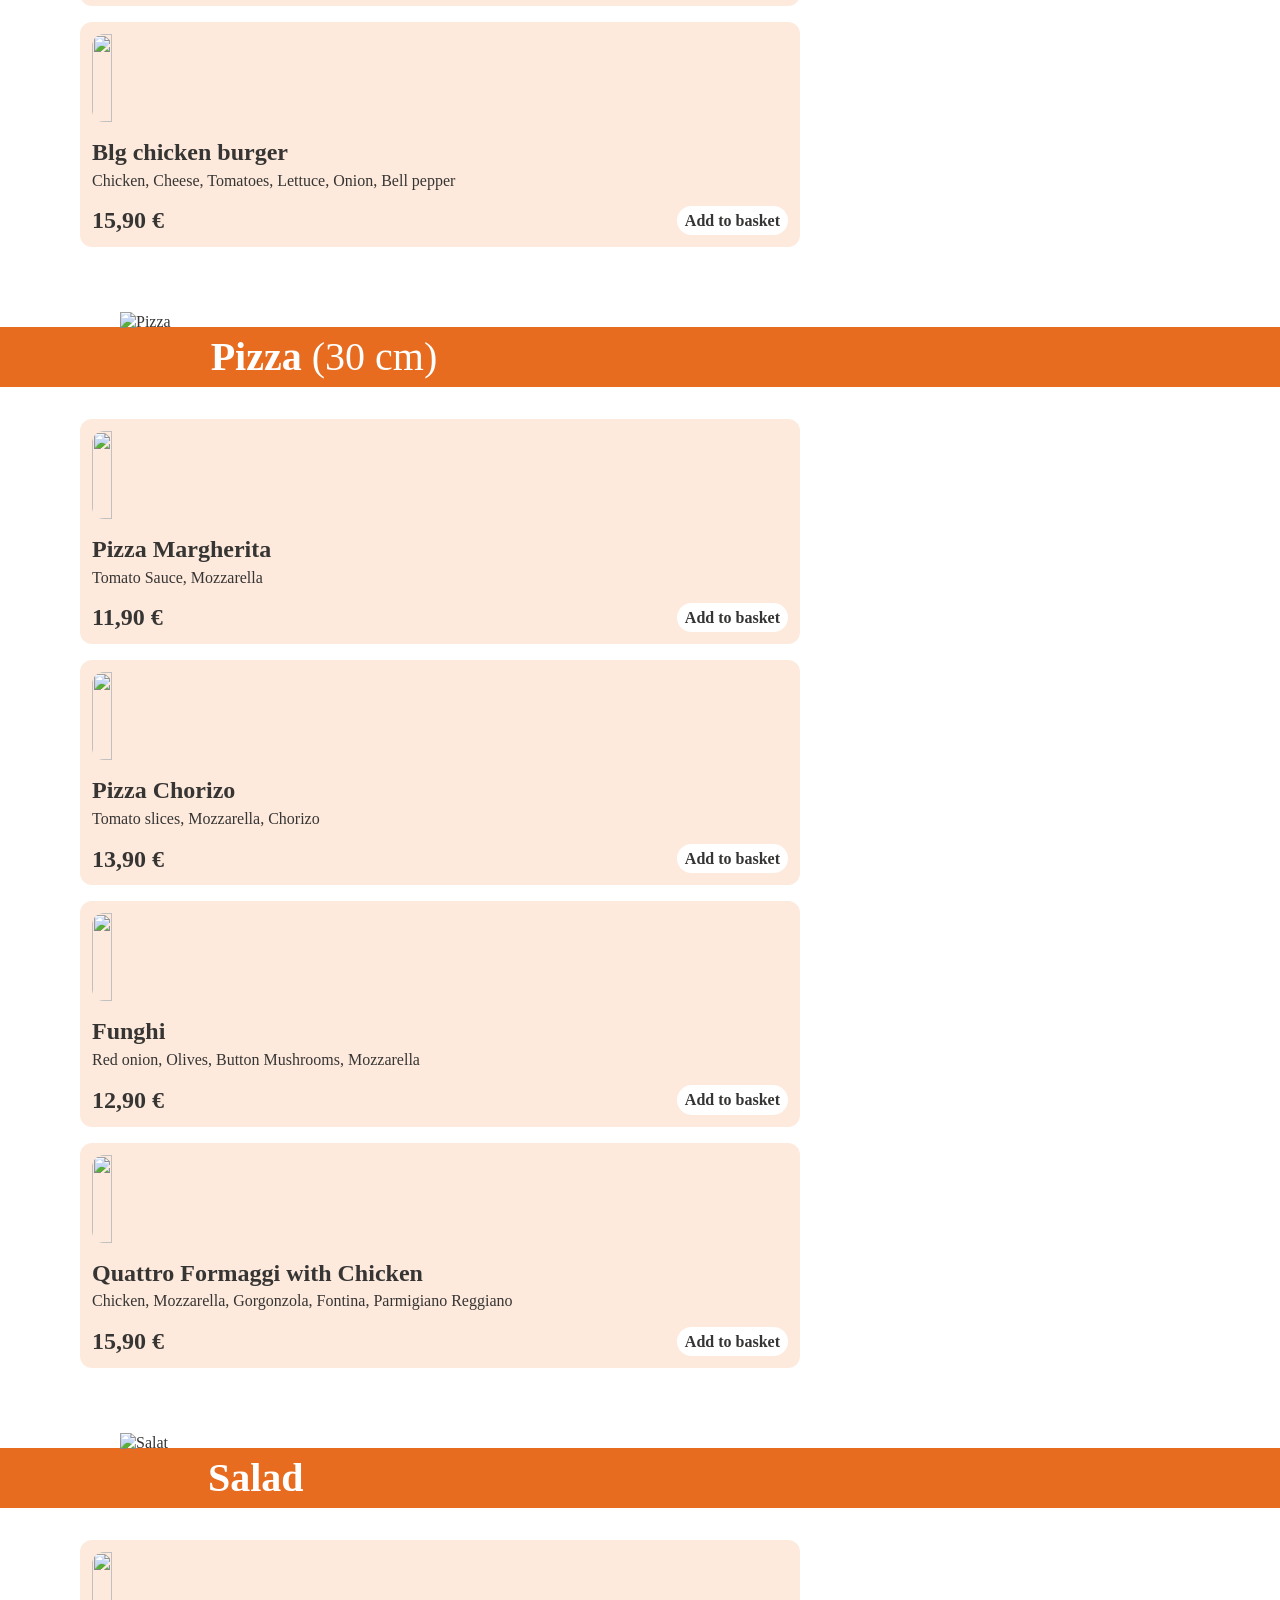
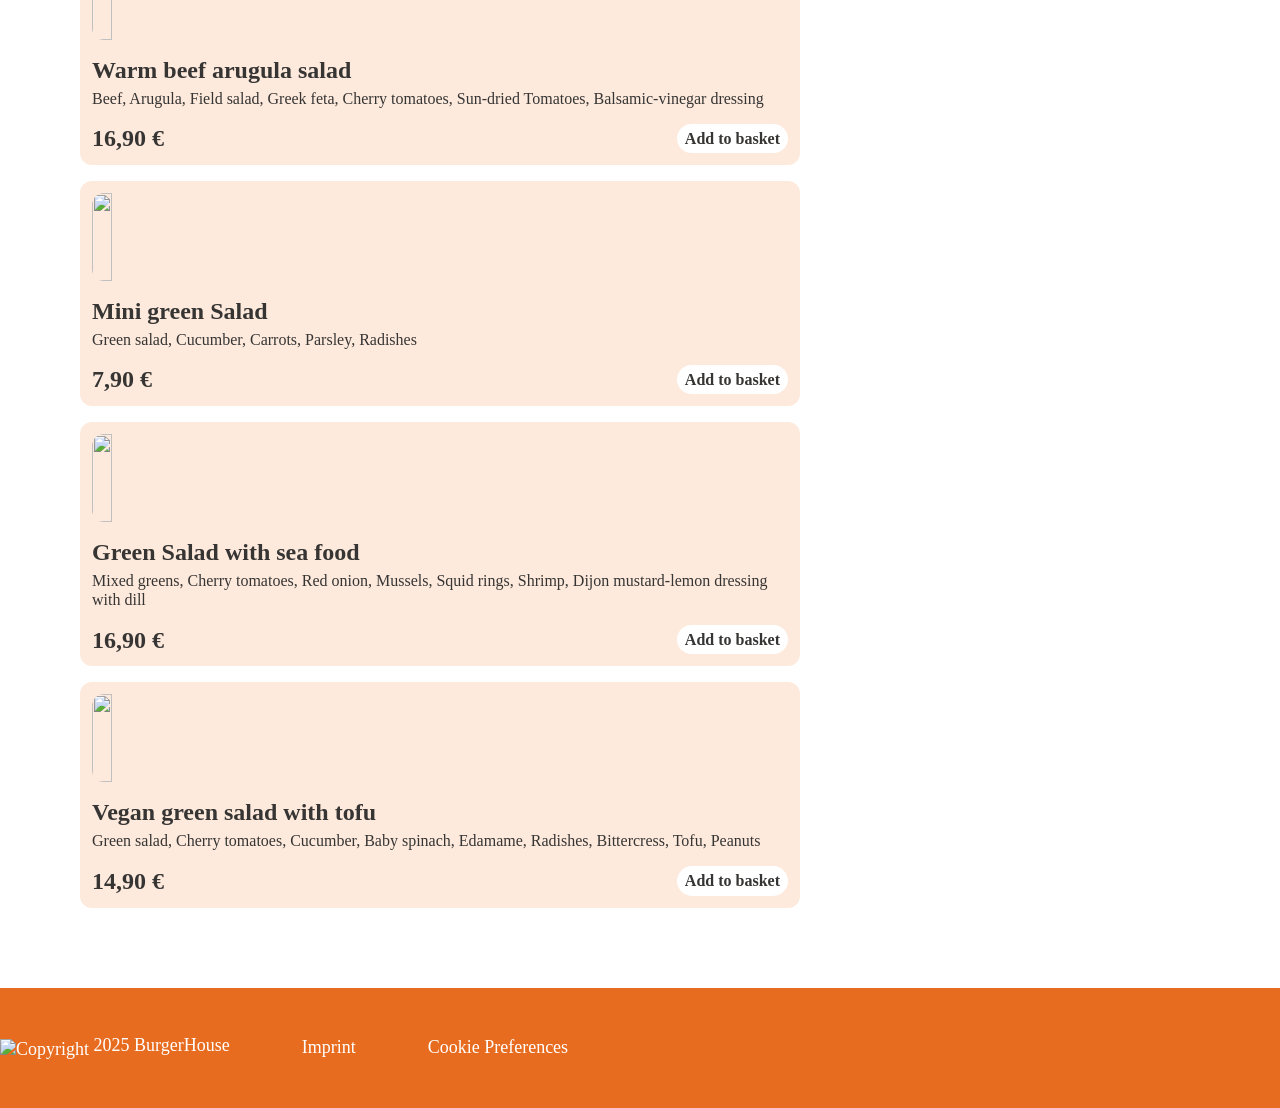
==== commit 95626b26: "js" ====
--- a/2026-04_bestellapp/index.html
+++ b/2026-04_bestellapp/index.html
@@ -90,13 +90,13 @@
                 </section> 
             </section>
 
-            <aside id="#Basket">
+            <aside id="#BasketAside">
             </aside>
             
 
         </section>
 
-        <dialog id="#Basket" id="#BasketDialog">
+        <dialog id="#BasketDialog">
         </dialog>
 
     </main>
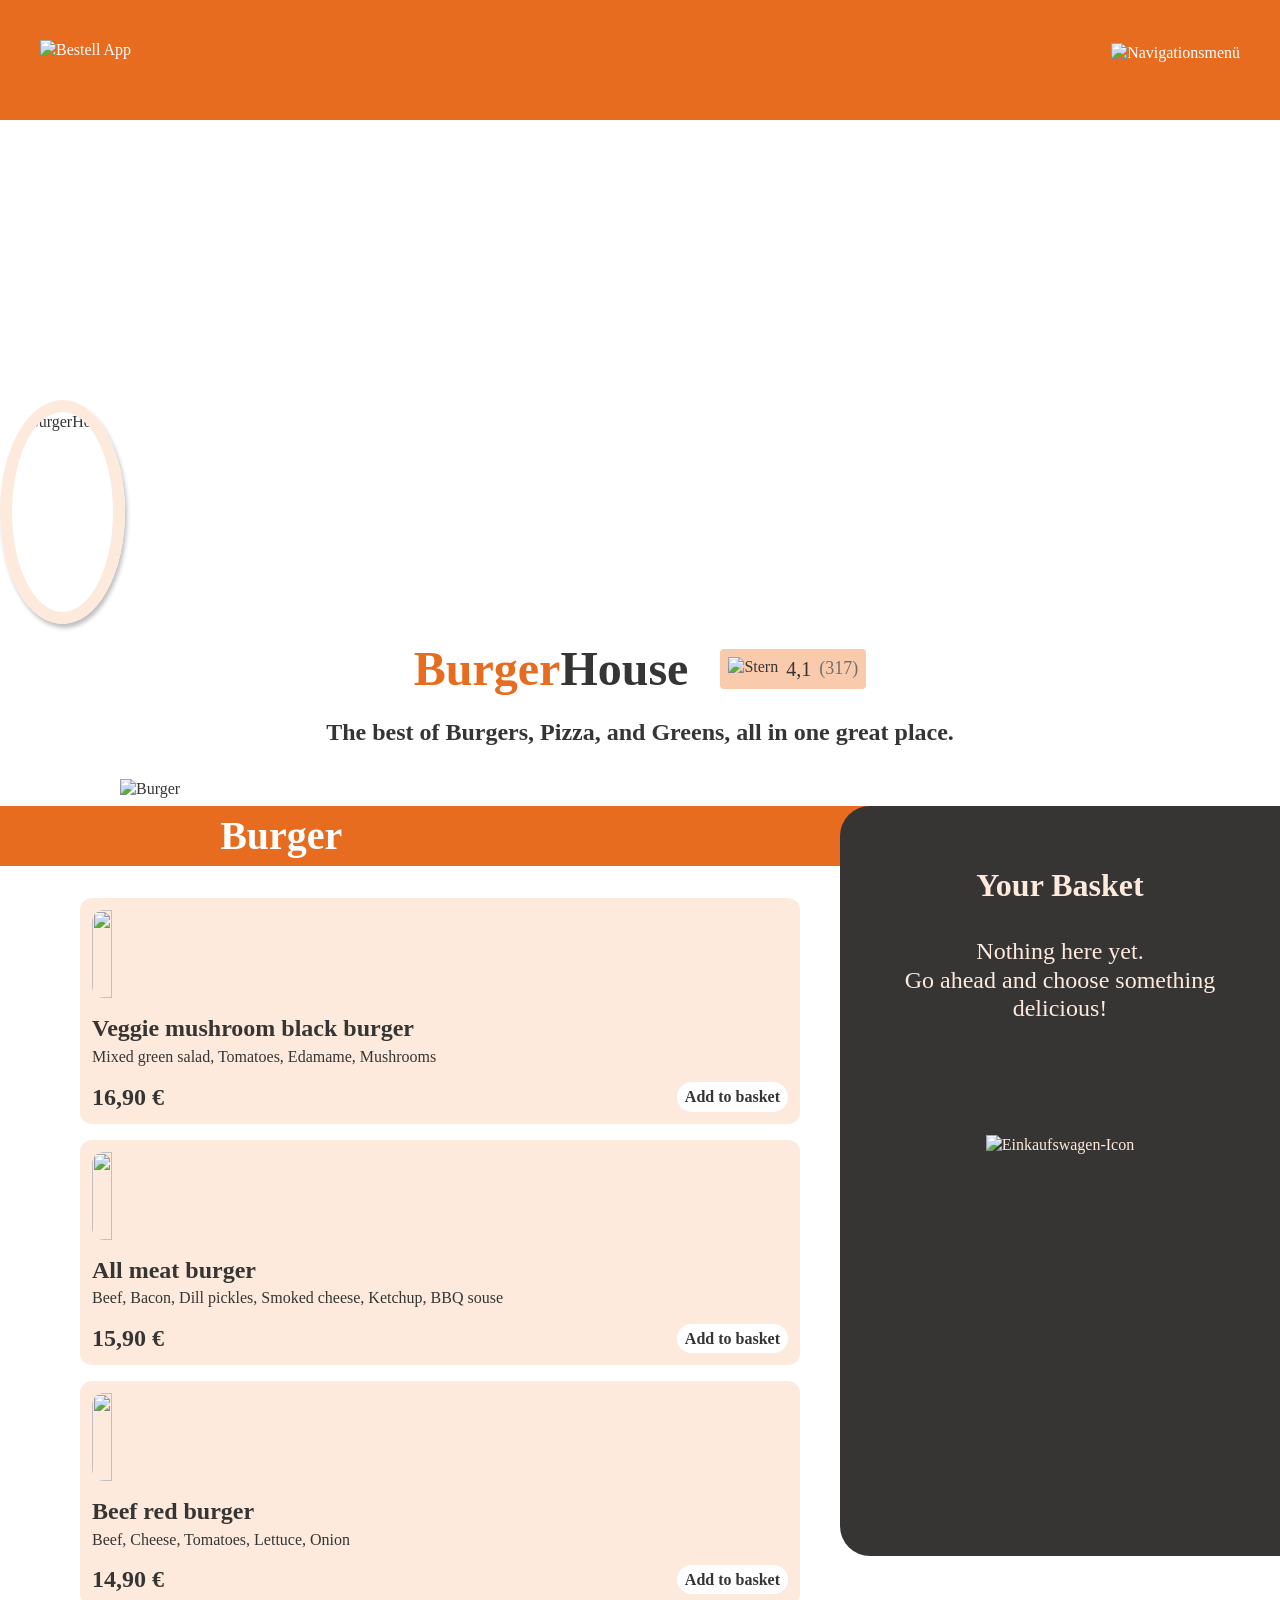
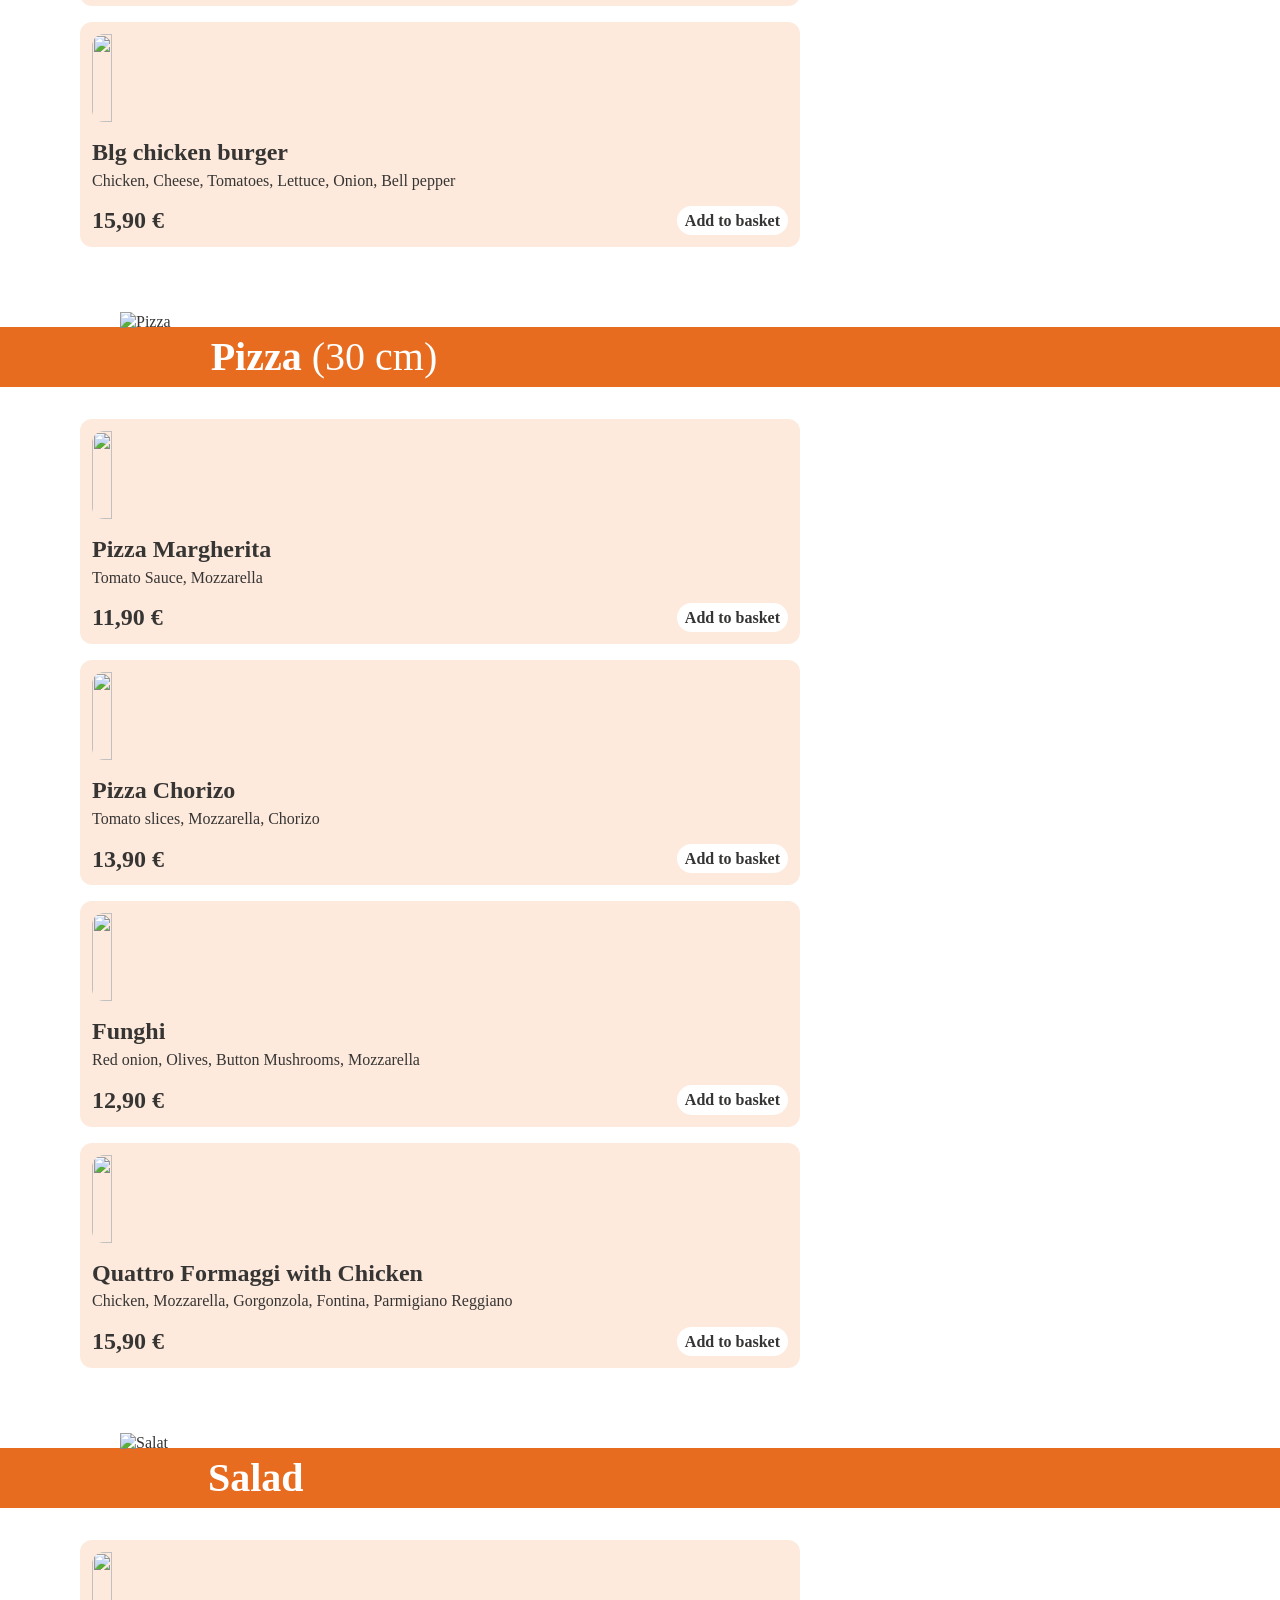
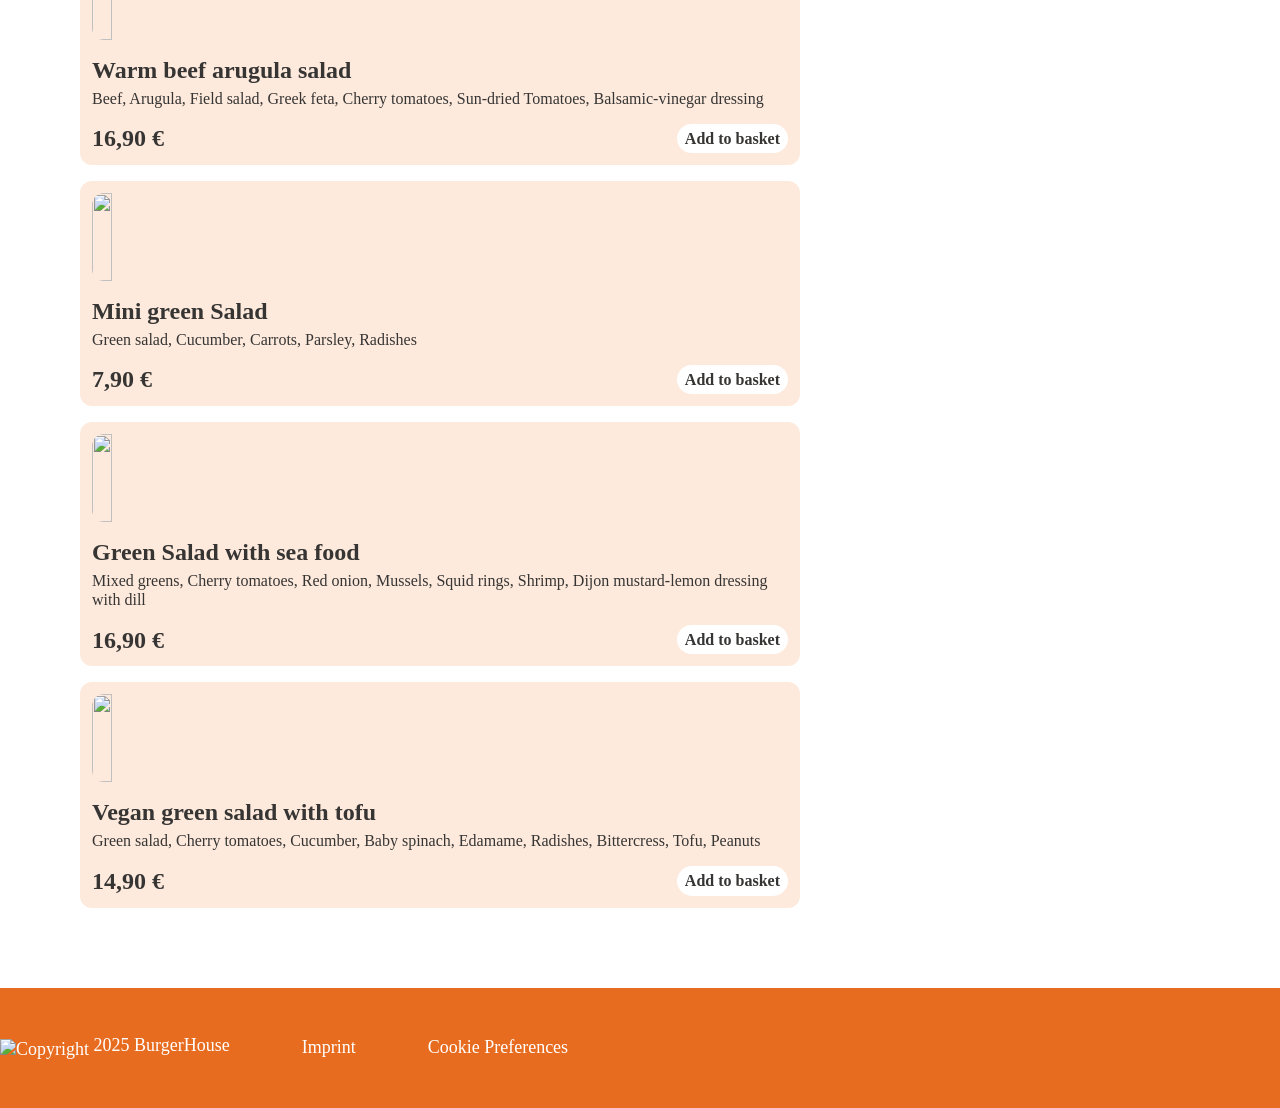
==== commit 90c50584: "js" ====
--- a/2026-04_bestellapp/index.html
+++ b/2026-04_bestellapp/index.html
@@ -49,7 +49,7 @@
         </section>
 
         <section class="dishes-and-basket-section wrapper">
-            <section>
+            <section id="#DishesSection">
                 <section id="SectionBurger">
                     <div class="category-seperator"></div>
                     <div class="h2-container">
@@ -96,7 +96,7 @@
 
         </section>
 
-        <dialog id="#BasketDialog">
+        <dialog id="#BasketDialog" closedby="any">
         </dialog>
 
     </main>
@@ -115,60 +115,25 @@
             <a href="##HeroSection">
                 <img class=""
                     src="./assets/icons/home-white.svg" 
-                    alt="xxx">
+                    alt="zum Seitenanfang">
             </a>
             <a href="#">
                 <img class=""
                     src="./assets/icons/home-white.svg" 
-                    alt="xxx">
+                    alt="zum persönlichen Profil">
             </a>
-            <a href="##HeroSection">
+            <a href="##DishesSection">
+                <img class=""
+                    src="./assets/icons/logo-symbol.svg" 
+                    alt="zu den Gerichten">
+            </a>
+            <a href="#" onclick="showBasketOverlay()">
                 <img class=""
                     src="./assets/icons/home-white.svg" 
-                    alt="xxx">
-            </a>
-            <a href="#">
-                <img class=""
-                    src="./assets/icons/home-white.svg" 
-                    alt="xxx">
+                    alt="Warenkorb anzeigen">
             </a>
         </div>
     </footer>
 </body>
 
-</html>
-
-<!-- <div class="basket">
-    <h3>Your Basket</h3>
-    <p class="p-empty-basket">Nothing here yet.<br>Go ahead and choose something delicious!</p>
-    <img class=""
-        src="./assets/icons/shopping_cart_big.svg" 
-        alt="Einkaufswagen-Icon">
-</div>
-<div class="basket">
-    <h3>Your Basket</h3>
-    <div id="#ContainerChoosenDishes"
-        class="choosen-dishes-container">
-        
-    </div>
-    <div class="money-calculation">
-        <table>
-            <tr class="font-20px-600">
-                <td>Subtotal</td>
-                <td id="#Subtotal"></td>
-            </tr>
-            <tr class="font-20px-600">
-                <td>Delivery fee</td>
-                <td id="#DeliveryFee"></td>
-            </tr>
-            <tr class="font-22px-700">
-                <th>Total </th>
-                <th id="#Total"></th>
-            </tr>
-
-        </table>
-        <button id="#BuyNow"
-            class="btn-buy-now">
-        </button>  
-    </div>
-</div> -->+</html>
--- a/2026-04_bestellapp/styles/basket.css
+++ b/2026-04_bestellapp/styles/basket.css
@@ -97,11 +97,10 @@
     }
 
     .basket {
-        /* display: none; */
-        /* position: static; */
+        display: none;
         border-radius: 30px 30px 0 0;
 
         width: 100%;
-        z-index: 1;
+        /* z-index: 1; */
     }
 }
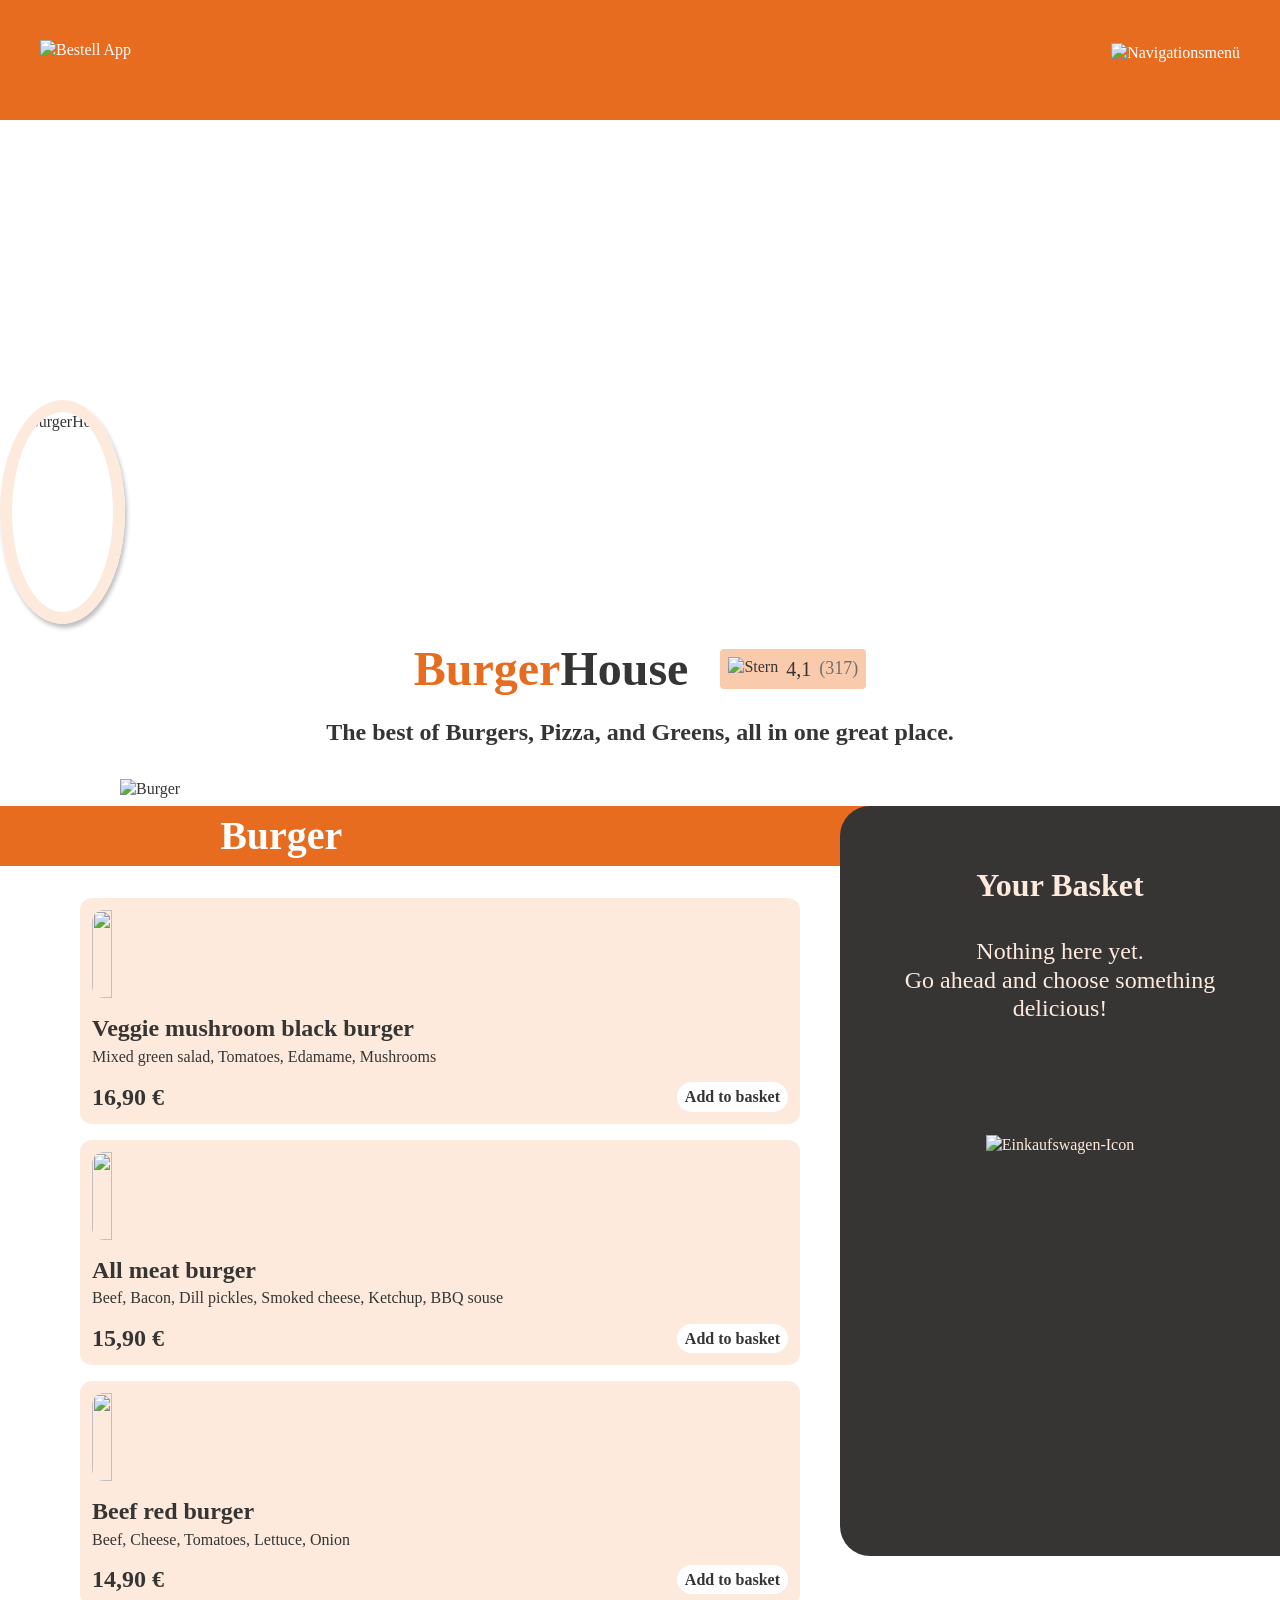
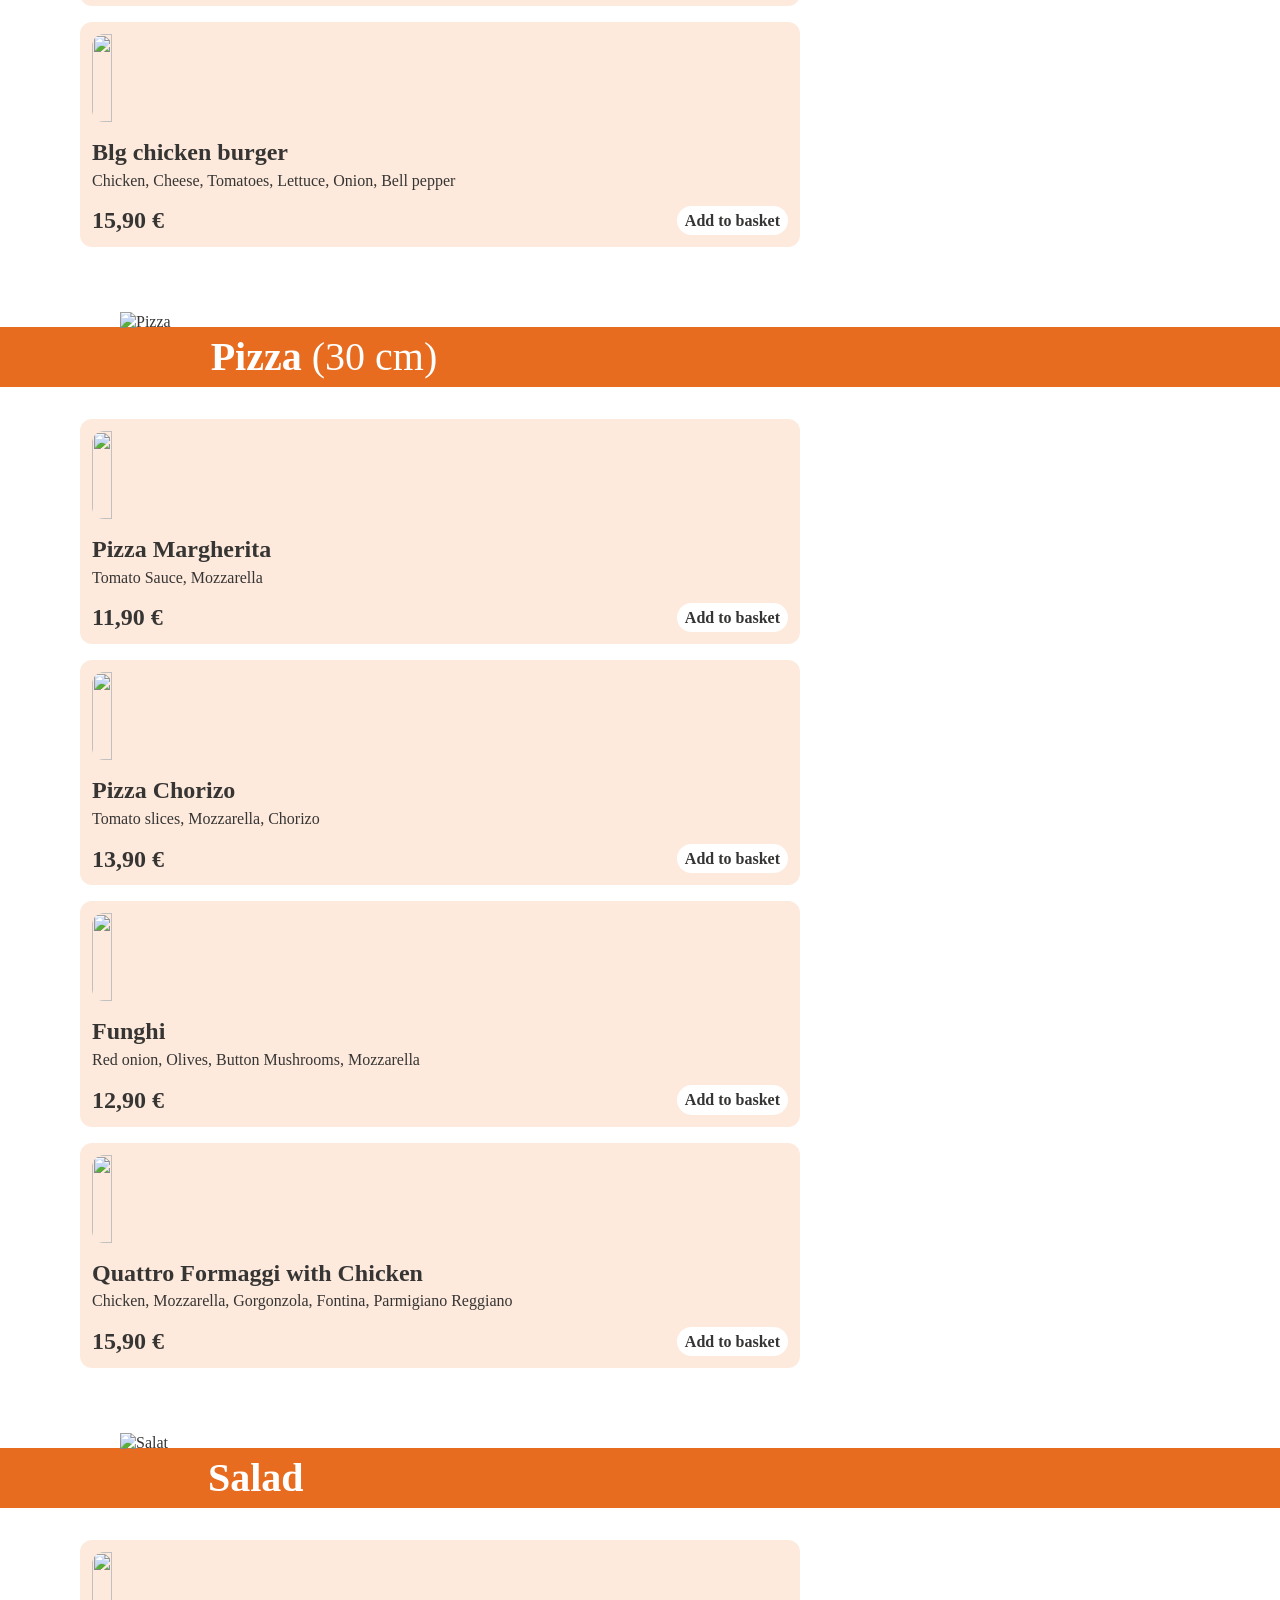
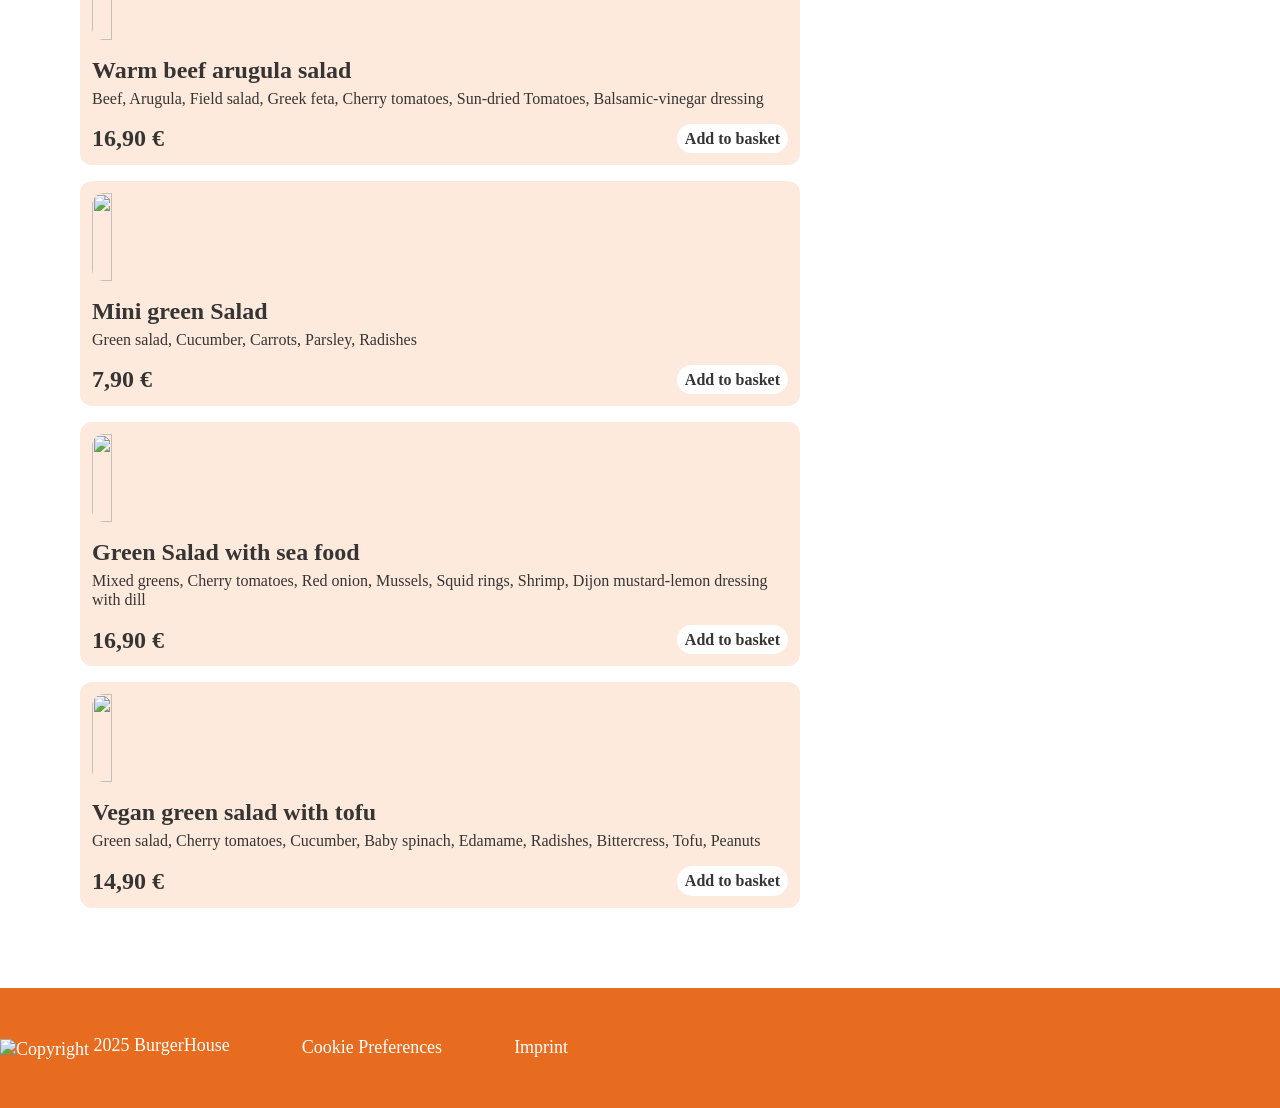
==== commit 94b8b79b: "js and css for basket and Footer-nav-bar" ====
--- a/2026-04_bestellapp/index.html
+++ b/2026-04_bestellapp/index.html
@@ -16,7 +16,7 @@
     <link rel="stylesheet" href="./styles/assets.css">
     <link rel="stylesheet" href="./styles/basket.css">
 </head>
-<body onload="init()">
+<body id="#Start" onload="init()">
     <header class="wrapper">
         <div class="header-container">
             <img class="header-logo"
@@ -27,10 +27,10 @@
                 alt="Navigationsmenü">
         </div>
     </header>
-    <main>
+    <main >
         <section id="#HeroSection" class="wrapper">
             <div class="hero-image"></div>
-            <img class="hero-logo"
+            <img id="#HeroLogo" class="hero-logo"
                 src="./assets/icons/logo-BurgerHouse.png" 
                 alt="BurgerHouse">
             <div class="hero-text">
@@ -100,40 +100,56 @@
         </dialog>
 
     </main>
-    <footer class="wrapper font-18px-400">
-        <div class="footer-container">
-            <a href="##HeroSection">
+    <footer class="wrapper">
+        <div class="footer-container font-18px-400">
+            <a>
                 <img class="copyright-symbol"
                     src="./assets/icons/copyright.svg" 
                     alt="Copyright">
                 2025 BurgerHouse
             </a>
-            <a href="#">Imprint</a>
-            <a href="#">Cookie Preferences</a>
+            <a>Cookie Preferences</a>
+            <a>Imprint</a>
         </div>
         <div class="footer-nav-bar">
-            <a href="##HeroSection">
-                <img class=""
-                    src="./assets/icons/home-white.svg" 
-                    alt="zum Seitenanfang">
+            <a href="##Start">
+                <svg class="footer-nav-bar-svg"
+                    xmlns="http://www.w3.org/2000/svg"
+                    viewBox="0 0 22 24">
+                    <path d="M2.75 21.2571H6.875V14.4C6.875 14.0114 7.00677 13.6857 7.27031 13.4229C7.53385 13.16 7.86042 13.0286 8.25 13.0286H13.75C14.1396 13.0286 14.4661 13.16 14.7297 13.4229C14.9932 13.6857 15.125 14.0114 15.125 14.4V21.2571H19.25V8.91429L11 2.74286L2.75 8.91429V21.2571ZM0 21.2571V8.91429C0 8.48 0.0973958 8.06857 0.292188 7.68C0.486979 7.29143 0.75625 6.97143 1.1 6.72L9.35 0.548571C9.83125 0.182857 10.3813 0 11 0C11.6187 0 12.1687 0.182857 12.65 0.548571L20.9 6.72C21.2437 6.97143 21.513 7.29143 21.7078 7.68C21.9026 8.06857 22 8.48 22 8.91429V21.2571C22 22.0114 21.7307 22.6571 21.1922 23.1943C20.6536 23.7314 20.0063 24 19.25 24H13.75C13.3604 24 13.0339 23.8686 12.7703 23.6057C12.5068 23.3429 12.375 23.0171 12.375 22.6286V15.7714H9.625V22.6286C9.625 23.0171 9.49323 23.3429 9.22969 23.6057C8.96615 23.8686 8.63958 24 8.25 24H2.75C1.99375 24 1.34635 23.7314 0.807813 23.1943C0.269271 22.6571 0 22.0114 0 21.2571Z"/>
+                    <title>zum Seitenanfang</title>  
+                </svg>
             </a>
-            <a href="#">
-                <img class=""
-                    src="./assets/icons/home-white.svg" 
-                    alt="zum persönlichen Profil">
+            <button>
+                <svg class="footer-nav-bar-svg"
+                    xmlns="http://www.w3.org/2000/svg"
+                    viewBox="0 0 24 24">
+                    <path d="M12 12C10.35 12 8.9375 11.4125 7.7625 10.2375C6.5875 9.0625 6 7.65 6 6C6 4.35 6.5875 2.9375 7.7625 1.7625C8.9375 0.5875 10.35 0 12 0C13.65 0 15.0625 0.5875 16.2375 1.7625C17.4125 2.9375 18 4.35 18 6C18 7.65 17.4125 9.0625 16.2375 10.2375C15.0625 11.4125 13.65 12 12 12ZM0 21V19.8C0 18.95 0.21875 18.1688 0.65625 17.4562C1.09375 16.7437 1.675 16.2 2.4 15.825C3.95 15.05 5.525 14.4688 7.125 14.0813C8.725 13.6937 10.35 13.5 12 13.5C13.65 13.5 15.275 13.6937 16.875 14.0813C18.475 14.4688 20.05 15.05 21.6 15.825C22.325 16.2 22.9062 16.7437 23.3438 17.4562C23.7812 18.1688 24 18.95 24 19.8V21C24 21.825 23.7063 22.5313 23.1188 23.1188C22.5313 23.7063 21.825 24 21 24H3C2.175 24 1.46875 23.7063 0.88125 23.1188C0.29375 22.5313 0 21.825 0 21ZM3 21H21V19.8C21 19.525 20.9313 19.275 20.7938 19.05C20.6563 18.825 20.475 18.65 20.25 18.525C18.9 17.85 17.5375 17.3438 16.1625 17.0063C14.7875 16.6688 13.4 16.5 12 16.5C10.6 16.5 9.2125 16.6688 7.8375 17.0063C6.4625 17.3438 5.1 17.85 3.75 18.525C3.525 18.65 3.34375 18.825 3.20625 19.05C3.06875 19.275 3 19.525 3 19.8V21ZM12 9C12.825 9 13.5313 8.70625 14.1188 8.11875C14.7063 7.53125 15 6.825 15 6C15 5.175 14.7063 4.46875 14.1188 3.88125C13.5313 3.29375 12.825 3 12 3C11.175 3 10.4688 3.29375 9.88125 3.88125C9.29375 4.46875 9 5.175 9 6C9 6.825 9.29375 7.53125 9.88125 8.11875C10.4688 8.70625 11.175 9 12 9Z"/>
+                    <title>zum persönlichen Profil</title>  
+                </svg>
+            </button>
+            <a href="##HeroLogo">
+                <svg class="footer-nav-bar-svg"
+                    xmlns="http://www.w3.org/2000/svg"
+                    viewBox="0 0 21 24">
+                    <path d="M1.49148 24C1.10155 24 0.789609 23.845 0.555651 23.535C0.321693 23.225 0.253455 22.88 0.350937 22.5L4.73765 4.5L4.67916 3.66C4.65967 3.32 4.54269 3.025 4.32823 2.775C4.11377 2.525 3.84081 2.4 3.50937 2.4C3.17793 2.4 2.90011 2.515 2.6759 2.745C2.45169 2.975 2.33958 3.26 2.33958 3.6V4.8C2.33958 5.14 2.22748 5.425 2.00327 5.655C1.77906 5.885 1.50123 6 1.16979 6C0.83835 6 0.560525 5.885 0.336315 5.655C0.112105 5.425 0 5.14 0 4.8V3.6C0 2.6 0.341189 1.75 1.02357 1.05C1.70595 0.35 2.53455 0 3.50937 0H16.4356C17.3714 0 18.1756 0.325 18.8483 0.975C19.5209 1.625 19.8864 2.43 19.9449 3.39L20.9978 22.74C21.0172 23.08 20.91 23.375 20.6761 23.625C20.4421 23.875 20.1594 24 19.828 24H1.49148ZM3.04146 21.6H5.76122L5.20557 12.48L3.04146 21.6ZM8.13005 21.6H18.5997L17.6054 3.54C17.5859 3.22 17.464 2.95 17.2398 2.73C17.0156 2.51 16.7475 2.4 16.4356 2.4H6.81403C6.89202 2.6 6.94076 2.795 6.96026 2.985C6.97975 3.175 6.99925 3.38 7.01875 3.6L8.13005 21.6ZM12.5753 19.2C12.8287 19.2 13.0383 19.115 13.204 18.945C13.3697 18.775 13.4526 18.56 13.4526 18.3V14.4C13.9595 14.28 14.3787 14.005 14.7101 13.575C15.0416 13.145 15.2073 12.65 15.2073 12.09V7.8C15.2073 7.64 15.1488 7.5 15.0318 7.38C14.9148 7.26 14.7784 7.2 14.6224 7.2C14.4664 7.2 14.3299 7.26 14.213 7.38C14.096 7.5 14.0375 7.64 14.0375 7.8V11.73H13.1601V7.8C13.1601 7.64 13.1017 7.5 12.9847 7.38C12.8677 7.26 12.7312 7.2 12.5753 7.2C12.4193 7.2 12.2828 7.26 12.1658 7.38C12.0488 7.5 11.9904 7.64 11.9904 7.8V11.73H11.113V7.8C11.113 7.64 11.0545 7.5 10.9375 7.38C10.8206 7.26 10.6841 7.2 10.5281 7.2C10.3721 7.2 10.2357 7.26 10.1187 7.38C10.0017 7.5 9.94322 7.64 9.94322 7.8V12.09C9.94322 12.65 10.1089 13.145 10.4404 13.575C10.7718 14.005 11.191 14.28 11.6979 14.4V18.3C11.6979 18.56 11.7808 18.775 11.9465 18.945C12.1122 19.115 12.3218 19.2 12.5753 19.2Z"/>
+                    <title>zu den Gerichten</title>  
+                </svg>
             </a>
-            <a href="##DishesSection">
-                <img class=""
-                    src="./assets/icons/logo-symbol.svg" 
-                    alt="zu den Gerichten">
-            </a>
-            <a href="#" onclick="showBasketOverlay()">
-                <img class=""
-                    src="./assets/icons/home-white.svg" 
-                    alt="Warenkorb anzeigen">
-            </a>
+            <button onclick="showBasketOverlay()">
+                <svg id="#ShoppingCart" class="footer-nav-bar-svg"
+                    xmlns="http://www.w3.org/2000/svg"
+                    viewBox="0 0 24 24">
+                    <path d="M7.20666 24C6.54605 24 5.98053 23.765 5.51009 23.295C5.03966 22.825 4.80444 22.26 4.80444 21.6C4.80444 20.94 5.03966 20.375 5.51009 19.905C5.98053 19.435 6.54605 19.2 7.20666 19.2C7.86727 19.2 8.43279 19.435 8.90323 19.905C9.37366 20.375 9.60888 20.94 9.60888 21.6C9.60888 22.26 9.37366 22.825 8.90323 23.295C8.43279 23.765 7.86727 24 7.20666 24ZM19.2178 24C18.5571 24 17.9916 23.765 17.5212 23.295C17.0508 22.825 16.8155 22.26 16.8155 21.6C16.8155 20.94 17.0508 20.375 17.5212 19.905C17.9916 19.435 18.5571 19.2 19.2178 19.2C19.8784 19.2 20.4439 19.435 20.9143 19.905C21.3848 20.375 21.62 20.94 21.62 21.6C21.62 22.26 21.3848 22.825 20.9143 23.295C20.4439 23.765 19.8784 24 19.2178 24ZM6.18572 4.8L9.06838 10.8H17.4761L20.7792 4.8H6.18572ZM5.04466 2.4H22.761C23.2215 2.4 23.5718 2.605 23.812 3.015C24.0522 3.425 24.0622 3.84 23.842 4.26L19.5781 11.94C19.3579 12.34 19.0626 12.65 18.6923 12.87C18.3219 13.09 17.9166 13.2 17.4761 13.2H8.52788L7.20666 15.6H20.4189C20.7592 15.6 21.0444 15.715 21.2747 15.945C21.5049 16.175 21.62 16.46 21.62 16.8C21.62 17.14 21.5049 17.425 21.2747 17.655C21.0444 17.885 20.7592 18 20.4189 18H7.20666C6.30583 18 5.6252 17.605 5.16477 16.815C4.70435 16.025 4.68433 15.24 5.10472 14.46L6.72621 11.52L2.40222 2.4H1.20111C0.860795 2.4 0.575532 2.285 0.345319 2.055C0.115106 1.825 0 1.54 0 1.2C0 0.86 0.115106 0.575 0.345319 0.345C0.575532 0.115 0.860795 0 1.20111 0H3.15291C3.37312 0 3.58331 0.06 3.7835 0.18C3.98368 0.3 4.13382 0.47 4.23391 0.69L5.04466 2.4Z"/>
+                    <title>Warenkorb anzeigen</title>  
+                </svg>
+                <div id="#AmountDishes"
+                    class="circle-amount-dishes font-12px-600">
+                    
+                </div>
+            </button>
         </div>
     </footer>
 </body>
 
-</html>+</html>
--- a/2026-04_bestellapp/styles/standard.css
+++ b/2026-04_bestellapp/styles/standard.css
@@ -16,4 +16,8 @@
     margin: 0;
     padding: 0;
     scroll-behavior: smooth;
+}
+
+.d-none {
+  display: none;
 }
--- a/2026-04_bestellapp/style.css
+++ b/2026-04_bestellapp/style.css
@@ -74,6 +74,11 @@
 .font-16px-500 {
   font-size: 16px;
   font-weight: 500;
+}
+
+.font-12px-600 {
+  font-size: 12px;
+  font-weight: 600;
 }
 
 /* body and main */
--- a/2026-04_bestellapp/styles/assets.css
+++ b/2026-04_bestellapp/styles/assets.css
@@ -1,32 +1,52 @@
 /* Links und Buttons */
+
+button {
+  background-color: transparent;
+  border: none;
+  cursor: pointer;
+}
 
 a {
   color: var(--color-white);
   text-decoration: none;
+  cursor: pointer;
 }
 
-.svg {
-  fill: gray;
-  /* width: 24px; */
+.footer-nav-bar-svg {
+  box-sizing: content-box;
+  fill: var(--color-white);
+  padding: 4px;
   height: 24px;
-
 }
 
-/* button {
-  background-color: black;
-  border: none;
-  padding: 4px;
-} */
+.footer-nav-bar-svg:hover {
+  background-color: var(--color-white);
+  fill: var(--color-dark);
+  border-radius: 6px;
+}
+
+.dishes-added-to-basket {
+  fill: var(--color-dark);
+}
+
+.circle-amount-dishes {
+  position: absolute;
+  bottom: 32px;
+  right: 24px;
+  color: var(--color-dark);
+  background-color: var(--color-light);
+  border-radius: 50%;
+  width: 16px;
+  height: 16px;
+}
 
 .btn-add-to-basket {
   color: var(--color-second);
   font-size: 16px;
   font-weight: 600;
   background-color: var(--color-white);
-  border: none;
   border-radius: 20px;
   padding: 5px 8px;
-  cursor: pointer;
 }
 
 .btn-add-to-basket:hover {
@@ -34,12 +54,14 @@
   box-shadow: rgba(0, 0, 0, 0.2) 1px 2px 2px;
 }
 
+.btn-added-to-basket {
+  color: var(--color-dark);
+}
+
 .btn-minus-plus {
   color: var(--color-second);
   background-color: var(--color-light);
-  border: none;
   padding: 0;
-  cursor: pointer;
 }
 
 .btn-buy-now {
@@ -48,8 +70,22 @@
   font-weight: 700;
   text-wrap: balance;
   background-color: var(--color-dark);
-  border: none;
   border-radius: 60px;
   padding: 16px;
   width: 100%;
-}+}
+
+@media screen and (max-width: 1000px) {
+  .btn-buy-now {
+    font-size: 24px;
+  } 
+}
+
+@media screen and (max-width: 480px) {
+  .circle-amount-dishes {
+    right: 16px;
+  } 
+}
+
+
+
--- a/2026-04_bestellapp/styles/basket.css
+++ b/2026-04_bestellapp/styles/basket.css
@@ -1,14 +1,17 @@
 .basket {
-    position: sticky;
-    top: 120px;
     background-color: var(--color-second);
     color: var(--color-light);
     display: flex;
     flex-direction: column;
     align-items: center;
+    gap: 32px;
+}
+
+aside > .basket {
+    position: sticky;
+    top: 120px;
     border-radius: 30px 0 0 30px;
     padding: 60px 40px;
-    gap: 32px;
     width: 440px;
     height: min(750px, calc(100vh - 80px));
 }
@@ -42,9 +45,10 @@
     padding: 20px;
 }
 
-.amount-price-container {
+.choosen-dish-card-child-container {
     display: flex;
     justify-content: space-between;
+    align-items: flex-start;
 }
 
 .money-calculation {
@@ -76,7 +80,7 @@
 }
 
 @media screen and (max-width: 1279px) {
-    .basket {
+    aside > .basket {
         top: 80px;
         padding: 50px 30px;
         width: 400px;
@@ -85,22 +89,36 @@
 
 @media screen and (max-width: 1000px){
     .basket {
+        gap: 24px;
+    }
+
+    aside > .basket {
         padding: 40px 20px;
         width: 350px;
     }
 }
 
 @media screen and (max-width: 768px){
-    .dishes-and-basket-section {
-        flex-direction: column;
-
+    .basket {
+        gap: 16px;
     }
 
-    .basket {
+    aside > .basket {
         display: none;
+    }
+
+    dialog > .basket {
         border-radius: 30px 30px 0 0;
+        padding: 24px 16px;
+        max-height: calc(100vh - 60px);
+    }
 
-        width: 100%;
-        /* z-index: 1; */
+    dialog {
+        background-color: transparent;
+        justify-self: center;
+        align-self: flex-end;
+        margin-bottom: 60px;
+        border: none;
+        width: min(100%, 440px);
     }
 }
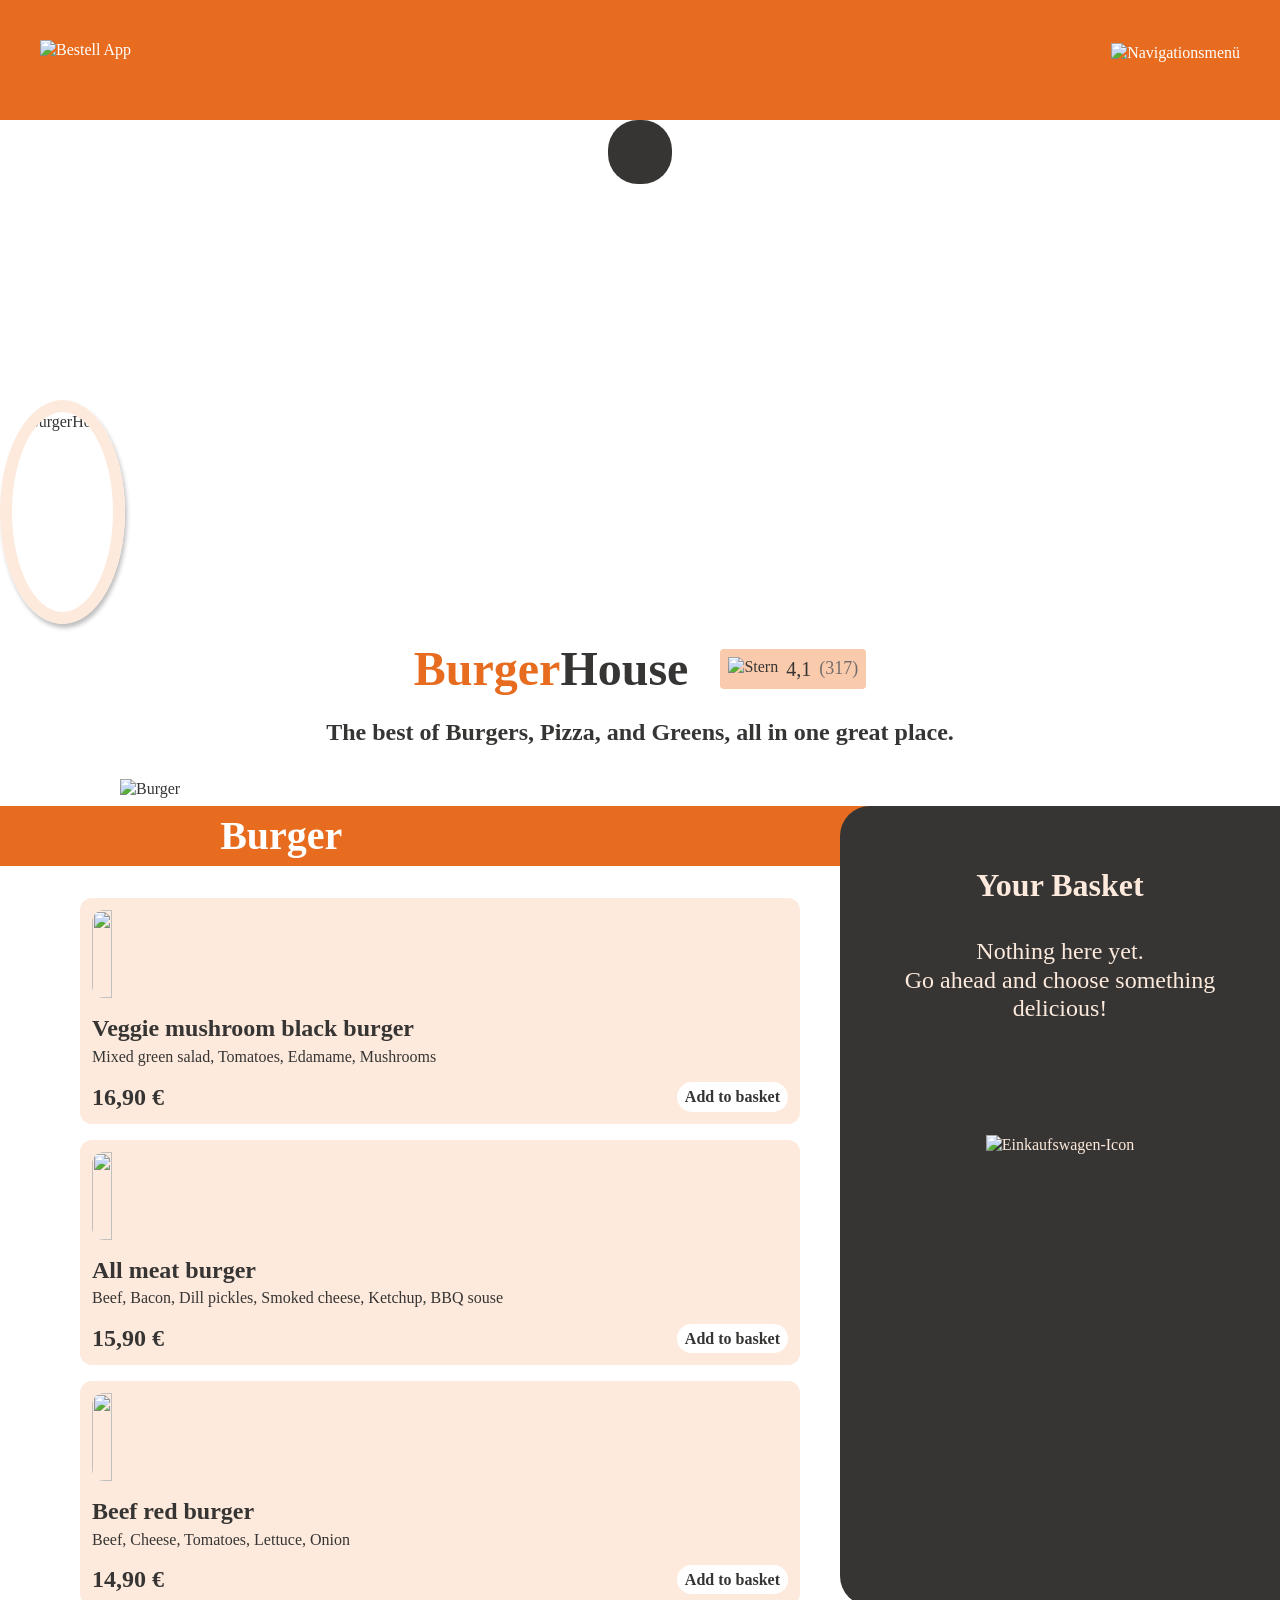
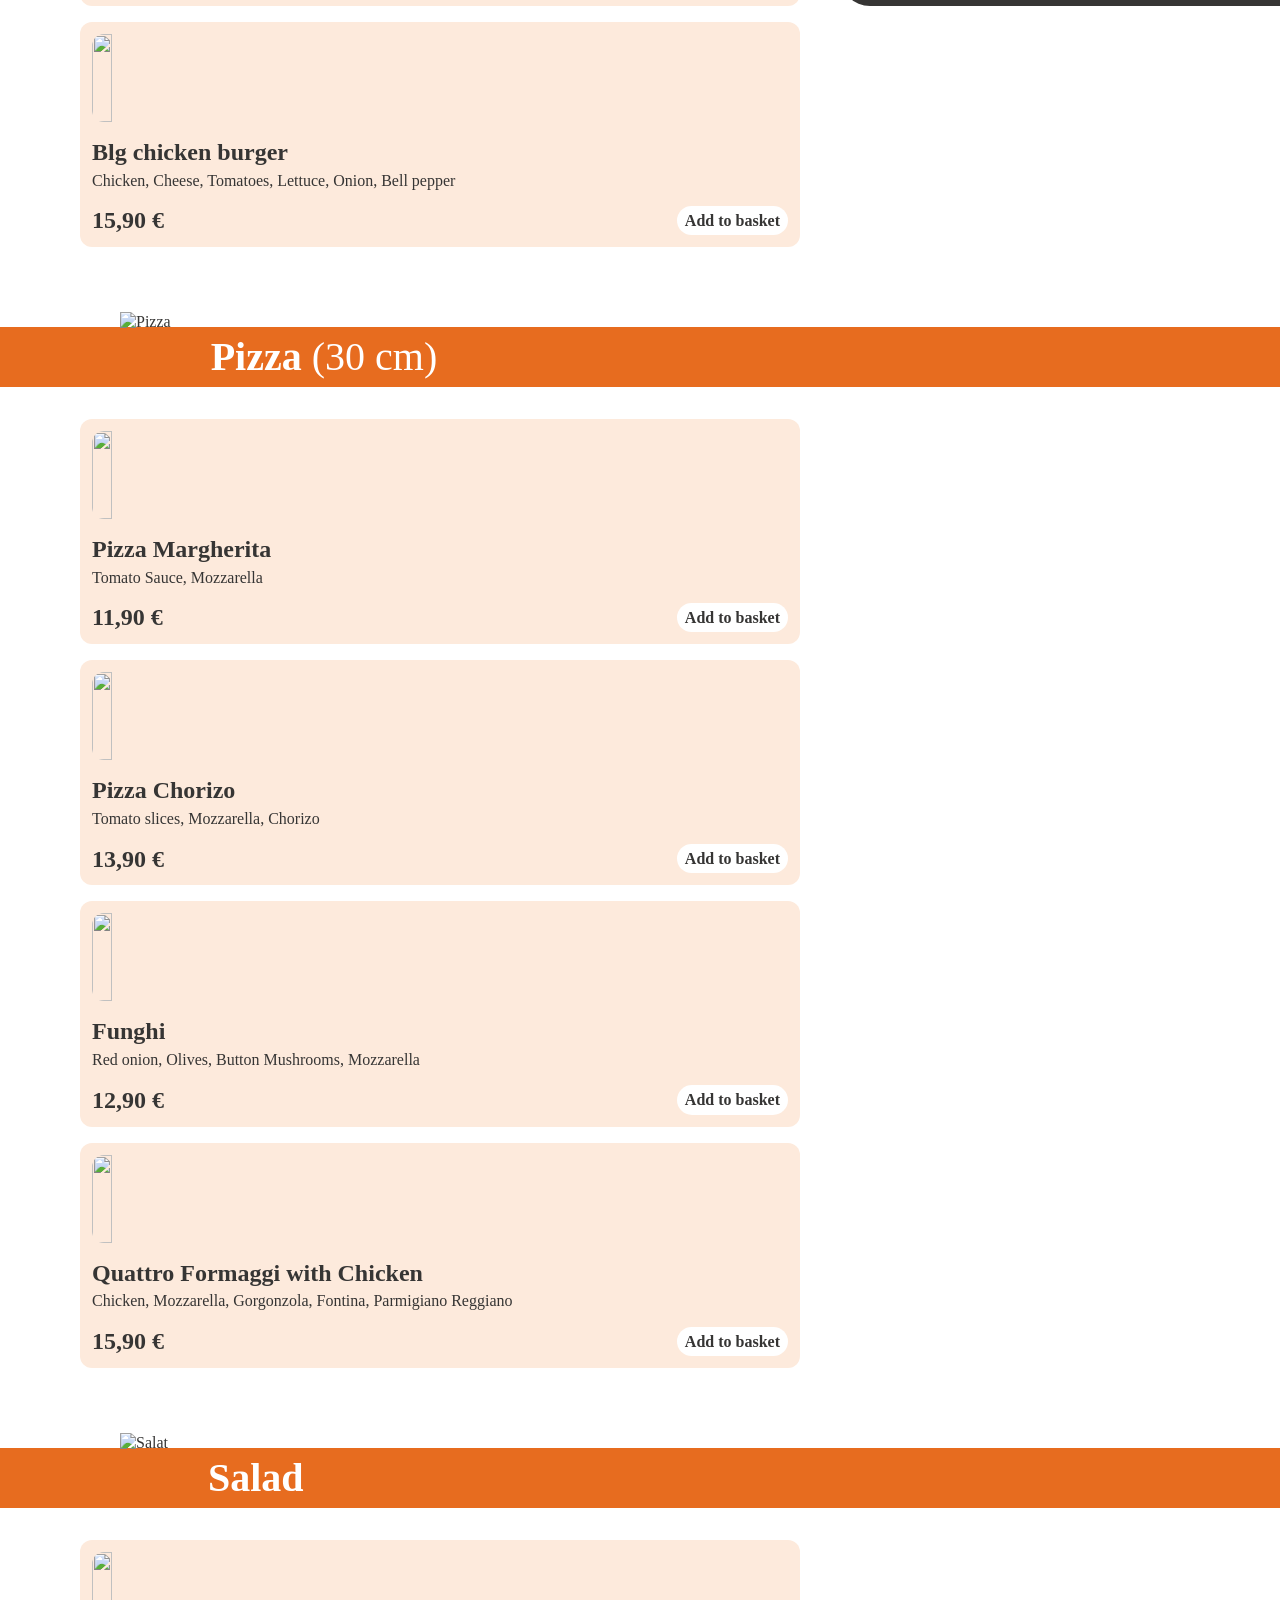
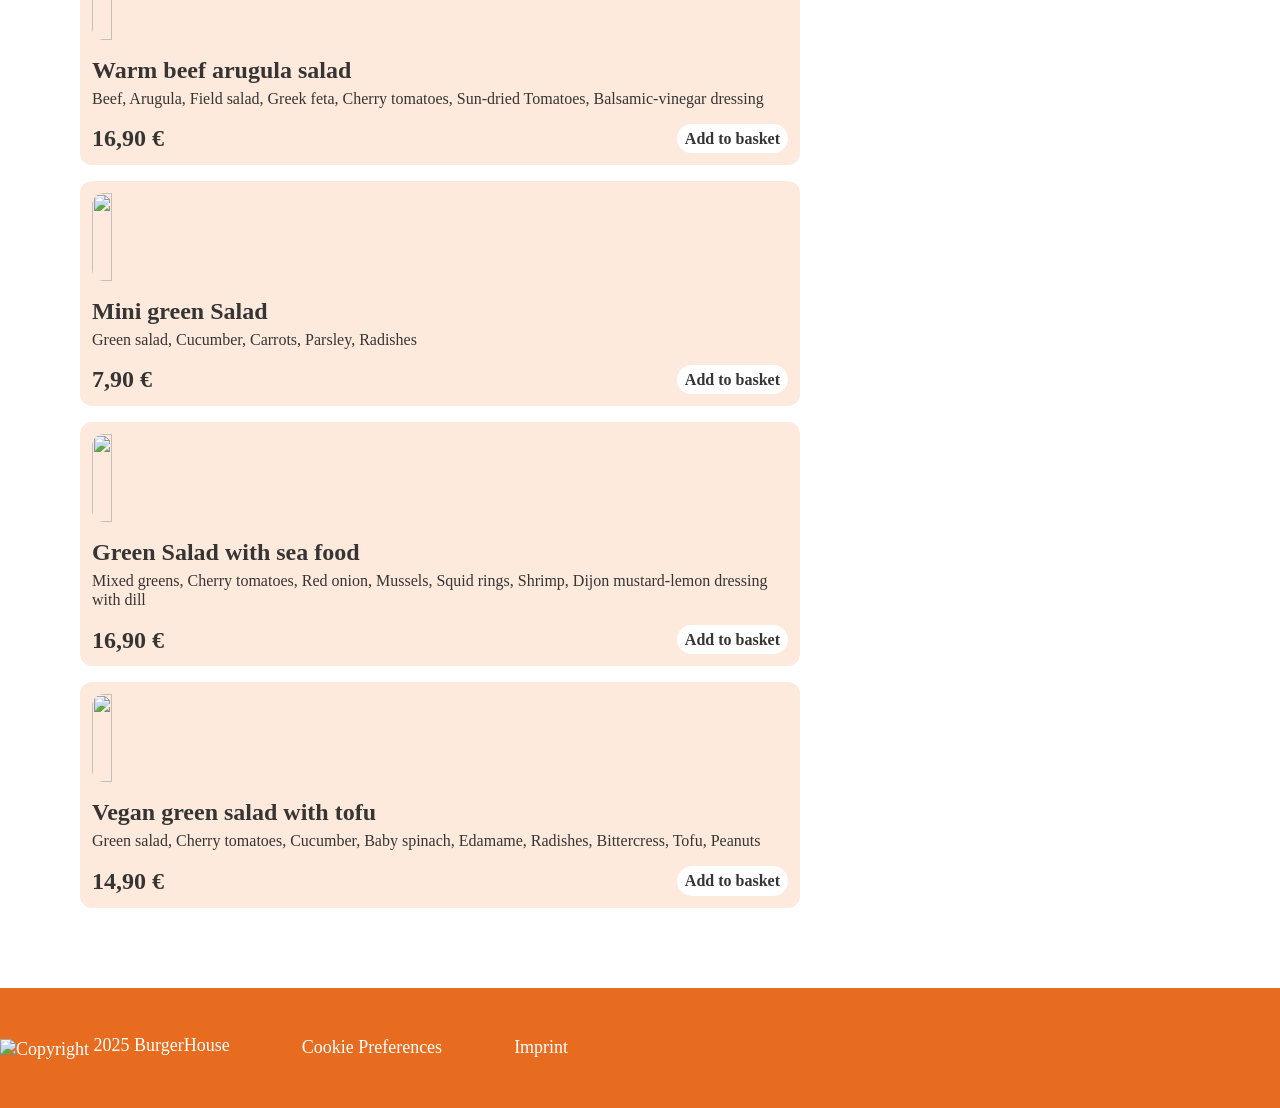
==== commit 33cf6038: "js" ====
--- a/2026-04_bestellapp/index.html
+++ b/2026-04_bestellapp/index.html
@@ -96,7 +96,12 @@
 
         </section>
 
-        <dialog id="#BasketDialog" closedby="any">
+        <dialog id="#BasketDialog" closedby="any"
+            class="basket-dialog">
+        </dialog>
+
+        <dialog id="#ConfirmationDialog" closedby="any"
+            class="confirmation-dialog">
         </dialog>
 
     </main>
--- a/2026-04_bestellapp/style.css
+++ b/2026-04_bestellapp/style.css
@@ -275,6 +275,35 @@
   flex-direction: column;
   justify-content: space-between;
   align-items: flex-end;
+}
+
+/* dialog-styling */
+
+.confirmation-dialog {
+  background-color: var(--color-second);
+  color: var(--color-light);
+  justify-self: center;
+  align-self: center;
+  display: flex;
+  flex-direction: column;
+  align-items: center;
+  border: none;
+  border-radius: 30px;
+  padding: 32px;
+}
+
+.confirmation-dialog::backdrop {
+  background: rgb(0 0 0 / 25%);
+}
+
+.span-confirmation-dialog {
+  font-size: 48px;
+  font-weight: 700;
+}
+
+.p-confirmation-dialog {
+  font-size: 32px;
+  font-weight: 700;
 }
 
 @media screen and (max-width: 1440px){
@@ -433,6 +462,14 @@
     margin-left: 24px;
     margin-right: 24px;
   }
+
+  .span-confirmation-dialog {
+    font-size: 40px;
+  }
+
+  .p-confirmation-dialog {
+    font-size: 24px;
+  }
 }
 
 
--- a/2026-04_bestellapp/styles/assets.css
+++ b/2026-04_bestellapp/styles/assets.css
@@ -10,19 +10,6 @@
   color: var(--color-white);
   text-decoration: none;
   cursor: pointer;
-}
-
-.footer-nav-bar-svg {
-  box-sizing: content-box;
-  fill: var(--color-white);
-  padding: 4px;
-  height: 24px;
-}
-
-.footer-nav-bar-svg:hover {
-  background-color: var(--color-white);
-  fill: var(--color-dark);
-  border-radius: 6px;
 }
 
 .dishes-added-to-basket {
@@ -54,14 +41,62 @@
   box-shadow: rgba(0, 0, 0, 0.2) 1px 2px 2px;
 }
 
+.btn-minus-plus {
+  color: var(--color-second);
+  background-color: var(--color-light);
+  padding: 0;
+}
+
+.btn-minus-plus:hover,
 .btn-added-to-basket {
   color: var(--color-dark);
 }
 
-.btn-minus-plus {
-  color: var(--color-second);
-  background-color: var(--color-light);
-  padding: 0;
+.btn-close {
+  align-self: flex-end;
+}
+
+.basket > .btn-close {
+  display: none;
+}
+
+.btn-delete-all {
+  align-self: flex-start;
+  padding-left: 16px;
+}
+
+.btn-delete-one {
+  padding-top: 8px;
+}
+
+.close-svg {
+  fill: var(--color-light);
+  height: 16px;
+}
+
+.delete-svg {
+  fill: var(--color-second);
+  height: 18px;
+}
+
+.footer-nav-bar-svg {
+  fill: var(--color-white);
+  height: 24px;
+}
+
+.close-svg,
+.delete-svg,
+.footer-nav-bar-svg {
+  box-sizing: content-box;
+  padding: 4px;
+}
+
+.close-svg:hover,
+.delete-svg:hover,
+.footer-nav-bar-svg:hover {
+  background-color: var(--color-white);
+  fill: var(--color-dark);
+  border-radius: 6px;
 }
 
 .btn-buy-now {
@@ -80,6 +115,11 @@
     font-size: 24px;
   } 
 }
+@media screen and (max-width: 768px){
+  .basket > .btn-close {
+    display: block;
+  }
+}
 
 @media screen and (max-width: 480px) {
   .circle-amount-dishes {
--- a/2026-04_bestellapp/styles/basket.css
+++ b/2026-04_bestellapp/styles/basket.css
@@ -13,7 +13,7 @@
     border-radius: 30px 0 0 30px;
     padding: 60px 40px;
     width: 440px;
-    height: min(750px, calc(100vh - 80px));
+    height: min(800px, calc(100vh - 80px));
 }
 
 .p-empty-basket {
@@ -48,7 +48,14 @@
 .choosen-dish-card-child-container {
     display: flex;
     justify-content: space-between;
-    align-items: flex-start;
+    align-items: center;
+    min-height: 40px;
+}
+
+.amount-control {
+    display: flex;
+    align-items: center;
+    gap: 4px;
 }
 
 .money-calculation {
@@ -113,7 +120,7 @@
         max-height: calc(100vh - 60px);
     }
 
-    dialog {
+    .basket-dialog {
         background-color: transparent;
         justify-self: center;
         align-self: flex-end;
